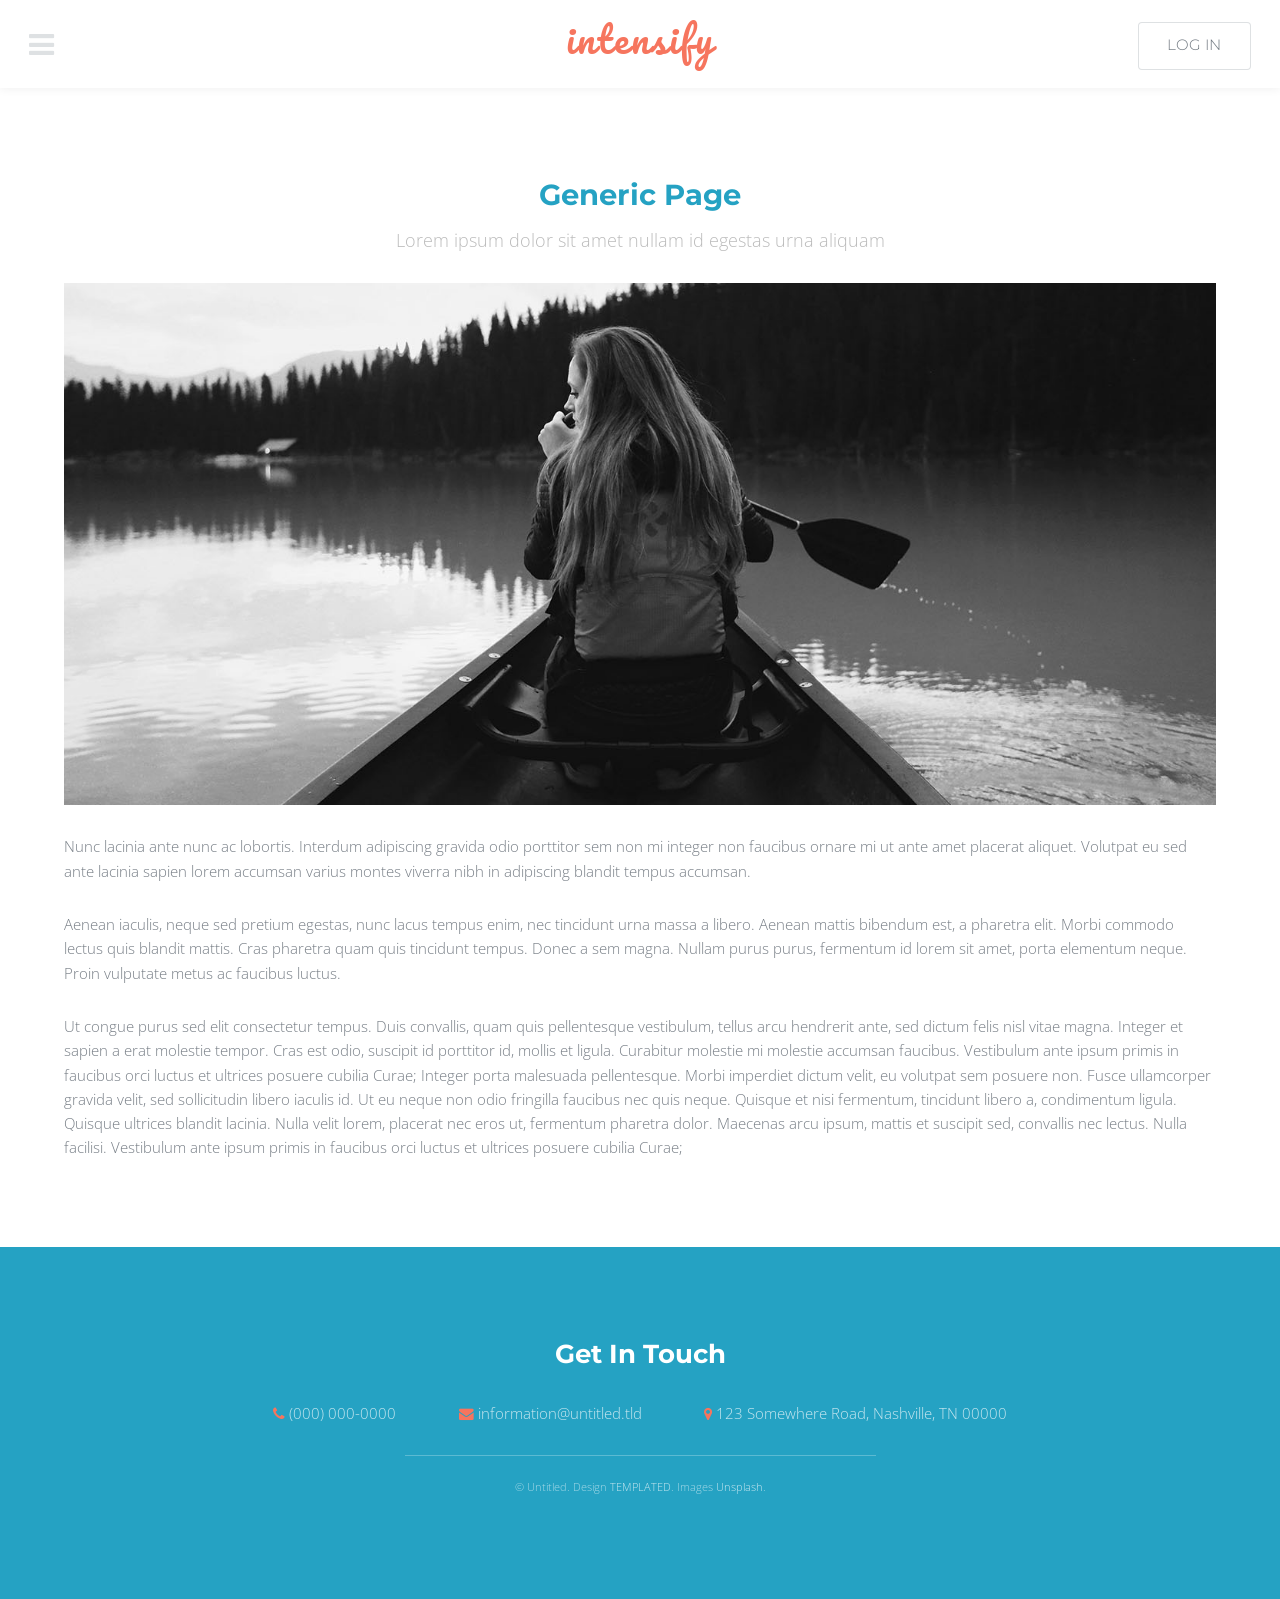
==== AboutUs.html @ dc704a42 "20161203 travellight" ====
<!DOCTYPE HTML>
<!--
	Intensify by TEMPLATED
	templated.co @templatedco
	Released for free under the Creative Commons Attribution 3.0 license (templated.co/license)
-->
<html>
	<head>
		<title>Generic - Intensify by TEMPLATED</title>
		<meta charset="utf-8" />
		<meta name="viewport" content="width=device-width, initial-scale=1" />
		<link rel="stylesheet" href="assets/css/main.css" />
	</head>
	<body class="subpage">

		<!-- Header -->
			<header id="header">
				<nav class="left">
					<a href="#menu"><span>Menu</span></a>
				</nav>
				<a href="index.html" class="logo">intensify</a>
				<nav class="right">
					<a href="#" class="button alt">Log in</a>
				</nav>
			</header>

		<!-- Menu -->
			<nav id="menu">
				<ul class="links">
					<li><a href="index.html">Home</a></li>
					<li><a href="GourmetHunter.html">Gourmet Hunter</a></li>
					<li><a href="TourExpert.html">Tour Expert</a></li>
					<li><a href="AboutUs.html">About Us</a></li>
				</ul>
				<ul class="actions vertical">
					<li><a href="#" class="button fit">Login</a></li>
				</ul>
			</nav>

		<!-- Main -->
			<section id="main" class="wrapper">
				<div class="inner">
					<header class="align-center">
						<h1>Generic Page</h1>
						<p>Lorem ipsum dolor sit amet nullam id egestas urna aliquam</p>
					</header>
					<div class="image fit">
						<img src="images/pic05.jpg" alt="" />
					</div>
					<p>Nunc lacinia ante nunc ac lobortis. Interdum adipiscing gravida odio porttitor sem non mi integer non faucibus ornare mi ut ante amet placerat aliquet. Volutpat eu sed ante lacinia sapien lorem accumsan varius montes viverra nibh in adipiscing blandit tempus accumsan.</p>
					<p> Aenean iaculis, neque sed pretium egestas, nunc lacus tempus enim, nec tincidunt urna massa a libero. Aenean mattis bibendum est, a pharetra elit. Morbi commodo lectus quis blandit mattis. Cras pharetra quam quis tincidunt tempus. Donec a sem magna. Nullam purus purus, fermentum id lorem sit amet, porta elementum neque. Proin vulputate metus ac faucibus luctus.</p>
					<p>Ut congue purus sed elit consectetur tempus. Duis convallis, quam quis pellentesque vestibulum, tellus arcu hendrerit ante, sed dictum felis nisl vitae magna. Integer et sapien a erat molestie tempor. Cras est odio, suscipit id porttitor id, mollis et ligula. Curabitur molestie mi molestie accumsan faucibus. Vestibulum ante ipsum primis in faucibus orci luctus et ultrices posuere cubilia Curae; Integer porta malesuada pellentesque. Morbi imperdiet dictum velit, eu volutpat sem posuere non. Fusce ullamcorper gravida velit, sed sollicitudin libero iaculis id. Ut eu neque non odio fringilla faucibus nec quis neque. Quisque et nisi fermentum, tincidunt libero a, condimentum ligula. Quisque ultrices blandit lacinia. Nulla velit lorem, placerat nec eros ut, fermentum pharetra dolor. Maecenas arcu ipsum, mattis et suscipit sed, convallis nec lectus. Nulla facilisi. Vestibulum ante ipsum primis in faucibus orci luctus et ultrices posuere cubilia Curae; </p>
				</div>
			</section>

		<!-- Footer -->
			<footer id="footer">
				<div class="inner">
					<h2>Get In Touch</h2>
					<ul class="actions">
						<li><span class="icon fa-phone"></span> <a href="#">(000) 000-0000</a></li>
						<li><span class="icon fa-envelope"></span> <a href="#">information@untitled.tld</a></li>
						<li><span class="icon fa-map-marker"></span> 123 Somewhere Road, Nashville, TN 00000</li>
					</ul>
				</div>
				<div class="copyright">
					&copy; Untitled. Design <a href="https://templated.co">TEMPLATED</a>. Images <a href="https://unsplash.com">Unsplash</a>.
				</div>
			</footer>

		<!-- Scripts -->
			<script src="assets/js/jquery.min.js"></script>
			<script src="assets/js/jquery.scrolly.min.js"></script>
			<script src="assets/js/skel.min.js"></script>
			<script src="assets/js/util.js"></script>
			<script src="assets/js/main.js"></script>

	</body>
</html>
---- assets/css/main.css ----
@charset "UTF-8";
@import url(font-awesome.min.css);
@import "https://fonts.googleapis.com/css?family=Montserrat:700|Open+Sans:300,400|Pacifico";

/*
	Intensify by TEMPLATED
	templated.co @templatedco
	Released for free under the Creative Commons Attribution 3.0 license (templated.co/license)
*/

/* Reset */

	html, body, div, span, applet, object, iframe, h1, h2, h3, h4, h5, h6, p, blockquote, pre, a, abbr, acronym, address, big, cite, code, del, dfn, em, img, ins, kbd, q, s, samp, small, strike, strong, sub, sup, tt, var, b, u, i, center, dl, dt, dd, ol, ul, li, fieldset, form, label, legend, table, caption, tbody, tfoot, thead, tr, th, td, article, aside, canvas, details, embed, figure, figcaption, footer, header, hgroup, menu, nav, output, ruby, section, summary, time, mark, audio, video {
		margin: 0;
		padding: 0;
		border: 0;
		font-size: 100%;
		font: inherit;
		vertical-align: baseline;
	}

	article, aside, details, figcaption, figure, footer, header, hgroup, menu, nav, section {
		display: block;
	}

	body {
		line-height: 1;
	}

	ol, ul {
		list-style: none;
	}

	blockquote, q {
		quotes: none;
	}

	blockquote:before, blockquote:after, q:before, q:after {
		content: '';
		content: none;
	}

	table {
		border-collapse: collapse;
		border-spacing: 0;
	}

	body {
		-webkit-text-size-adjust: none;
	}

/* Box Model */

	*, *:before, *:after {
		-moz-box-sizing: border-box;
		-webkit-box-sizing: border-box;
		box-sizing: border-box;
	}

/* Containers */

	.container {
		margin-left: auto;
		margin-right: auto;
	}

	.container.\31 25\25 {
		width: 100%;
		max-width: 100em;
		min-width: 80em;
	}

	.container.\37 5\25 {
		width: 60em;
	}

	.container.\35 0\25 {
		width: 40em;
	}

	.container.\32 5\25 {
		width: 20em;
	}

	.container {
		width: 80em;
	}

	@media screen and (max-width: 1680px) {

		.container.\31 25\25 {
			width: 100%;
			max-width: 100em;
			min-width: 80em;
		}

		.container.\37 5\25 {
			width: 60em;
		}

		.container.\35 0\25 {
			width: 40em;
		}

		.container.\32 5\25 {
			width: 20em;
		}

		.container {
			width: 80em;
		}

	}

	@media screen and (max-width: 1280px) {

		.container.\31 25\25 {
			width: 100%;
			max-width: 81.25em;
			min-width: 65em;
		}

		.container.\37 5\25 {
			width: 48.75em;
		}

		.container.\35 0\25 {
			width: 32.5em;
		}

		.container.\32 5\25 {
			width: 16.25em;
		}

		.container {
			width: 65em;
		}

	}

	@media screen and (max-width: 980px) {

		.container.\31 25\25 {
			width: 100%;
			max-width: 112.5%;
			min-width: 90%;
		}

		.container.\37 5\25 {
			width: 67.5%;
		}

		.container.\35 0\25 {
			width: 45%;
		}

		.container.\32 5\25 {
			width: 22.5%;
		}

		.container {
			width: 90%;
		}

	}

	@media screen and (max-width: 736px) {

		.container.\31 25\25 {
			width: 100%;
			max-width: 112.5%;
			min-width: 90%;
		}

		.container.\37 5\25 {
			width: 67.5%;
		}

		.container.\35 0\25 {
			width: 45%;
		}

		.container.\32 5\25 {
			width: 22.5%;
		}

		.container {
			width: 90% !important;
		}

	}

	@media screen and (max-width: 480px) {

		.container.\31 25\25 {
			width: 100%;
			max-width: 112.5%;
			min-width: 90%;
		}

		.container.\37 5\25 {
			width: 67.5%;
		}

		.container.\35 0\25 {
			width: 45%;
		}

		.container.\32 5\25 {
			width: 22.5%;
		}

		.container {
			width: 90% !important;
		}

	}

/* Grid */

	.row {
		border-bottom: solid 1px transparent;
		-moz-box-sizing: border-box;
		-webkit-box-sizing: border-box;
		box-sizing: border-box;
	}

	.row > * {
		float: left;
		-moz-box-sizing: border-box;
		-webkit-box-sizing: border-box;
		box-sizing: border-box;
	}

	.row:after, .row:before {
		content: '';
		display: block;
		clear: both;
		height: 0;
	}

	.row.uniform > * > :first-child {
		margin-top: 0;
	}

	.row.uniform > * > :last-child {
		margin-bottom: 0;
	}

	.row.\30 \25 > * {
		padding: 0 0 0 0em;
	}

	.row.\30 \25 {
		margin: 0 0 -1px 0em;
	}

	.row.uniform.\30 \25 > * {
		padding: 0em 0 0 0em;
	}

	.row.uniform.\30 \25 {
		margin: 0em 0 -1px 0em;
	}

	.row > * {
		padding: 0 0 0 2em;
	}

	.row {
		margin: 0 0 -1px -2em;
	}

	.row.uniform > * {
		padding: 2em 0 0 2em;
	}

	.row.uniform {
		margin: -2em 0 -1px -2em;
	}

	.row.\32 00\25 > * {
		padding: 0 0 0 4em;
	}

	.row.\32 00\25 {
		margin: 0 0 -1px -4em;
	}

	.row.uniform.\32 00\25 > * {
		padding: 4em 0 0 4em;
	}

	.row.uniform.\32 00\25 {
		margin: -4em 0 -1px -4em;
	}

	.row.\31 50\25 > * {
		padding: 0 0 0 3em;
	}

	.row.\31 50\25 {
		margin: 0 0 -1px -3em;
	}

	.row.uniform.\31 50\25 > * {
		padding: 3em 0 0 3em;
	}

	.row.uniform.\31 50\25 {
		margin: -3em 0 -1px -3em;
	}

	.row.\35 0\25 > * {
		padding: 0 0 0 1em;
	}

	.row.\35 0\25 {
		margin: 0 0 -1px -1em;
	}

	.row.uniform.\35 0\25 > * {
		padding: 1em 0 0 1em;
	}

	.row.uniform.\35 0\25 {
		margin: -1em 0 -1px -1em;
	}

	.row.\32 5\25 > * {
		padding: 0 0 0 0.5em;
	}

	.row.\32 5\25 {
		margin: 0 0 -1px -0.5em;
	}

	.row.uniform.\32 5\25 > * {
		padding: 0.5em 0 0 0.5em;
	}

	.row.uniform.\32 5\25 {
		margin: -0.5em 0 -1px -0.5em;
	}

	.\31 2u, .\31 2u\24 {
		width: 100%;
		clear: none;
		margin-left: 0;
	}

	.\31 1u, .\31 1u\24 {
		width: 91.6666666667%;
		clear: none;
		margin-left: 0;
	}

	.\31 0u, .\31 0u\24 {
		width: 83.3333333333%;
		clear: none;
		margin-left: 0;
	}

	.\39 u, .\39 u\24 {
		width: 75%;
		clear: none;
		margin-left: 0;
	}

	.\38 u, .\38 u\24 {
		width: 66.6666666667%;
		clear: none;
		margin-left: 0;
	}

	.\37 u, .\37 u\24 {
		width: 58.3333333333%;
		clear: none;
		margin-left: 0;
	}

	.\36 u, .\36 u\24 {
		width: 50%;
		clear: none;
		margin-left: 0;
	}

	.\35 u, .\35 u\24 {
		width: 41.6666666667%;
		clear: none;
		margin-left: 0;
	}

	.\34 u, .\34 u\24 {
		width: 33.3333333333%;
		clear: none;
		margin-left: 0;
	}

	.\33 u, .\33 u\24 {
		width: 25%;
		clear: none;
		margin-left: 0;
	}

	.\32 u, .\32 u\24 {
		width: 16.6666666667%;
		clear: none;
		margin-left: 0;
	}

	.\31 u, .\31 u\24 {
		width: 8.3333333333%;
		clear: none;
		margin-left: 0;
	}

	.\31 2u\24 + *,
	.\31 1u\24 + *,
	.\31 0u\24 + *,
	.\39 u\24 + *,
	.\38 u\24 + *,
	.\37 u\24 + *,
	.\36 u\24 + *,
	.\35 u\24 + *,
	.\34 u\24 + *,
	.\33 u\24 + *,
	.\32 u\24 + *,
	.\31 u\24 + * {
		clear: left;
	}

	.\-11u {
		margin-left: 91.66667%;
	}

	.\-10u {
		margin-left: 83.33333%;
	}

	.\-9u {
		margin-left: 75%;
	}

	.\-8u {
		margin-left: 66.66667%;
	}

	.\-7u {
		margin-left: 58.33333%;
	}

	.\-6u {
		margin-left: 50%;
	}

	.\-5u {
		margin-left: 41.66667%;
	}

	.\-4u {
		margin-left: 33.33333%;
	}

	.\-3u {
		margin-left: 25%;
	}

	.\-2u {
		margin-left: 16.66667%;
	}

	.\-1u {
		margin-left: 8.33333%;
	}

	@media screen and (max-width: 1680px) {

		.row > * {
			padding: 0 0 0 2em;
		}

		.row {
			margin: 0 0 -1px -2em;
		}

		.row.uniform > * {
			padding: 2em 0 0 2em;
		}

		.row.uniform {
			margin: -2em 0 -1px -2em;
		}

		.row.\32 00\25 > * {
			padding: 0 0 0 4em;
		}

		.row.\32 00\25 {
			margin: 0 0 -1px -4em;
		}

		.row.uniform.\32 00\25 > * {
			padding: 4em 0 0 4em;
		}

		.row.uniform.\32 00\25 {
			margin: -4em 0 -1px -4em;
		}

		.row.\31 50\25 > * {
			padding: 0 0 0 3em;
		}

		.row.\31 50\25 {
			margin: 0 0 -1px -3em;
		}

		.row.uniform.\31 50\25 > * {
			padding: 3em 0 0 3em;
		}

		.row.uniform.\31 50\25 {
			margin: -3em 0 -1px -3em;
		}

		.row.\35 0\25 > * {
			padding: 0 0 0 1em;
		}

		.row.\35 0\25 {
			margin: 0 0 -1px -1em;
		}

		.row.uniform.\35 0\25 > * {
			padding: 1em 0 0 1em;
		}

		.row.uniform.\35 0\25 {
			margin: -1em 0 -1px -1em;
		}

		.row.\32 5\25 > * {
			padding: 0 0 0 0.5em;
		}

		.row.\32 5\25 {
			margin: 0 0 -1px -0.5em;
		}

		.row.uniform.\32 5\25 > * {
			padding: 0.5em 0 0 0.5em;
		}

		.row.uniform.\32 5\25 {
			margin: -0.5em 0 -1px -0.5em;
		}

		.\31 2u\28xlarge\29, .\31 2u\24\28xlarge\29 {
			width: 100%;
			clear: none;
			margin-left: 0;
		}

		.\31 1u\28xlarge\29, .\31 1u\24\28xlarge\29 {
			width: 91.6666666667%;
			clear: none;
			margin-left: 0;
		}

		.\31 0u\28xlarge\29, .\31 0u\24\28xlarge\29 {
			width: 83.3333333333%;
			clear: none;
			margin-left: 0;
		}

		.\39 u\28xlarge\29, .\39 u\24\28xlarge\29 {
			width: 75%;
			clear: none;
			margin-left: 0;
		}

		.\38 u\28xlarge\29, .\38 u\24\28xlarge\29 {
			width: 66.6666666667%;
			clear: none;
			margin-left: 0;
		}

		.\37 u\28xlarge\29, .\37 u\24\28xlarge\29 {
			width: 58.3333333333%;
			clear: none;
			margin-left: 0;
		}

		.\36 u\28xlarge\29, .\36 u\24\28xlarge\29 {
			width: 50%;
			clear: none;
			margin-left: 0;
		}

		.\35 u\28xlarge\29, .\35 u\24\28xlarge\29 {
			width: 41.6666666667%;
			clear: none;
			margin-left: 0;
		}

		.\34 u\28xlarge\29, .\34 u\24\28xlarge\29 {
			width: 33.3333333333%;
			clear: none;
			margin-left: 0;
		}

		.\33 u\28xlarge\29, .\33 u\24\28xlarge\29 {
			width: 25%;
			clear: none;
			margin-left: 0;
		}

		.\32 u\28xlarge\29, .\32 u\24\28xlarge\29 {
			width: 16.6666666667%;
			clear: none;
			margin-left: 0;
		}

		.\31 u\28xlarge\29, .\31 u\24\28xlarge\29 {
			width: 8.3333333333%;
			clear: none;
			margin-left: 0;
		}

		.\31 2u\24\28xlarge\29 + *,
		.\31 1u\24\28xlarge\29 + *,
		.\31 0u\24\28xlarge\29 + *,
		.\39 u\24\28xlarge\29 + *,
		.\38 u\24\28xlarge\29 + *,
		.\37 u\24\28xlarge\29 + *,
		.\36 u\24\28xlarge\29 + *,
		.\35 u\24\28xlarge\29 + *,
		.\34 u\24\28xlarge\29 + *,
		.\33 u\24\28xlarge\29 + *,
		.\32 u\24\28xlarge\29 + *,
		.\31 u\24\28xlarge\29 + * {
			clear: left;
		}

		.\-11u\28xlarge\29 {
			margin-left: 91.66667%;
		}

		.\-10u\28xlarge\29 {
			margin-left: 83.33333%;
		}

		.\-9u\28xlarge\29 {
			margin-left: 75%;
		}

		.\-8u\28xlarge\29 {
			margin-left: 66.66667%;
		}

		.\-7u\28xlarge\29 {
			margin-left: 58.33333%;
		}

		.\-6u\28xlarge\29 {
			margin-left: 50%;
		}

		.\-5u\28xlarge\29 {
			margin-left: 41.66667%;
		}

		.\-4u\28xlarge\29 {
			margin-left: 33.33333%;
		}

		.\-3u\28xlarge\29 {
			margin-left: 25%;
		}

		.\-2u\28xlarge\29 {
			margin-left: 16.66667%;
		}

		.\-1u\28xlarge\29 {
			margin-left: 8.33333%;
		}

	}

	@media screen and (max-width: 1280px) {

		.row > * {
			padding: 0 0 0 1.5em;
		}

		.row {
			margin: 0 0 -1px -1.5em;
		}

		.row.uniform > * {
			padding: 1.5em 0 0 1.5em;
		}

		.row.uniform {
			margin: -1.5em 0 -1px -1.5em;
		}

		.row.\32 00\25 > * {
			padding: 0 0 0 3em;
		}

		.row.\32 00\25 {
			margin: 0 0 -1px -3em;
		}

		.row.uniform.\32 00\25 > * {
			padding: 3em 0 0 3em;
		}

		.row.uniform.\32 00\25 {
			margin: -3em 0 -1px -3em;
		}

		.row.\31 50\25 > * {
			padding: 0 0 0 2.25em;
		}

		.row.\31 50\25 {
			margin: 0 0 -1px -2.25em;
		}

		.row.uniform.\31 50\25 > * {
			padding: 2.25em 0 0 2.25em;
		}

		.row.uniform.\31 50\25 {
			margin: -2.25em 0 -1px -2.25em;
		}

		.row.\35 0\25 > * {
			padding: 0 0 0 0.75em;
		}

		.row.\35 0\25 {
			margin: 0 0 -1px -0.75em;
		}

		.row.uniform.\35 0\25 > * {
			padding: 0.75em 0 0 0.75em;
		}

		.row.uniform.\35 0\25 {
			margin: -0.75em 0 -1px -0.75em;
		}

		.row.\32 5\25 > * {
			padding: 0 0 0 0.375em;
		}

		.row.\32 5\25 {
			margin: 0 0 -1px -0.375em;
		}

		.row.uniform.\32 5\25 > * {
			padding: 0.375em 0 0 0.375em;
		}

		.row.uniform.\32 5\25 {
			margin: -0.375em 0 -1px -0.375em;
		}

		.\31 2u\28large\29, .\31 2u\24\28large\29 {
			width: 100%;
			clear: none;
			margin-left: 0;
		}

		.\31 1u\28large\29, .\31 1u\24\28large\29 {
			width: 91.6666666667%;
			clear: none;
			margin-left: 0;
		}

		.\31 0u\28large\29, .\31 0u\24\28large\29 {
			width: 83.3333333333%;
			clear: none;
			margin-left: 0;
		}

		.\39 u\28large\29, .\39 u\24\28large\29 {
			width: 75%;
			clear: none;
			margin-left: 0;
		}

		.\38 u\28large\29, .\38 u\24\28large\29 {
			width: 66.6666666667%;
			clear: none;
			margin-left: 0;
		}

		.\37 u\28large\29, .\37 u\24\28large\29 {
			width: 58.3333333333%;
			clear: none;
			margin-left: 0;
		}

		.\36 u\28large\29, .\36 u\24\28large\29 {
			width: 50%;
			clear: none;
			margin-left: 0;
		}

		.\35 u\28large\29, .\35 u\24\28large\29 {
			width: 41.6666666667%;
			clear: none;
			margin-left: 0;
		}

		.\34 u\28large\29, .\34 u\24\28large\29 {
			width: 33.3333333333%;
			clear: none;
			margin-left: 0;
		}

		.\33 u\28large\29, .\33 u\24\28large\29 {
			width: 25%;
			clear: none;
			margin-left: 0;
		}

		.\32 u\28large\29, .\32 u\24\28large\29 {
			width: 16.6666666667%;
			clear: none;
			margin-left: 0;
		}

		.\31 u\28large\29, .\31 u\24\28large\29 {
			width: 8.3333333333%;
			clear: none;
			margin-left: 0;
		}

		.\31 2u\24\28large\29 + *,
		.\31 1u\24\28large\29 + *,
		.\31 0u\24\28large\29 + *,
		.\39 u\24\28large\29 + *,
		.\38 u\24\28large\29 + *,
		.\37 u\24\28large\29 + *,
		.\36 u\24\28large\29 + *,
		.\35 u\24\28large\29 + *,
		.\34 u\24\28large\29 + *,
		.\33 u\24\28large\29 + *,
		.\32 u\24\28large\29 + *,
		.\31 u\24\28large\29 + * {
			clear: left;
		}

		.\-11u\28large\29 {
			margin-left: 91.66667%;
		}

		.\-10u\28large\29 {
			margin-left: 83.33333%;
		}

		.\-9u\28large\29 {
			margin-left: 75%;
		}

		.\-8u\28large\29 {
			margin-left: 66.66667%;
		}

		.\-7u\28large\29 {
			margin-left: 58.33333%;
		}

		.\-6u\28large\29 {
			margin-left: 50%;
		}

		.\-5u\28large\29 {
			margin-left: 41.66667%;
		}

		.\-4u\28large\29 {
			margin-left: 33.33333%;
		}

		.\-3u\28large\29 {
			margin-left: 25%;
		}

		.\-2u\28large\29 {
			margin-left: 16.66667%;
		}

		.\-1u\28large\29 {
			margin-left: 8.33333%;
		}

	}

	@media screen and (max-width: 980px) {

		.row > * {
			padding: 0 0 0 1.5em;
		}

		.row {
			margin: 0 0 -1px -1.5em;
		}

		.row.uniform > * {
			padding: 1.5em 0 0 1.5em;
		}

		.row.uniform {
			margin: -1.5em 0 -1px -1.5em;
		}

		.row.\32 00\25 > * {
			padding: 0 0 0 3em;
		}

		.row.\32 00\25 {
			margin: 0 0 -1px -3em;
		}

		.row.uniform.\32 00\25 > * {
			padding: 3em 0 0 3em;
		}

		.row.uniform.\32 00\25 {
			margin: -3em 0 -1px -3em;
		}

		.row.\31 50\25 > * {
			padding: 0 0 0 2.25em;
		}

		.row.\31 50\25 {
			margin: 0 0 -1px -2.25em;
		}

		.row.uniform.\31 50\25 > * {
			padding: 2.25em 0 0 2.25em;
		}

		.row.uniform.\31 50\25 {
			margin: -2.25em 0 -1px -2.25em;
		}

		.row.\35 0\25 > * {
			padding: 0 0 0 0.75em;
		}

		.row.\35 0\25 {
			margin: 0 0 -1px -0.75em;
		}

		.row.uniform.\35 0\25 > * {
			padding: 0.75em 0 0 0.75em;
		}

		.row.uniform.\35 0\25 {
			margin: -0.75em 0 -1px -0.75em;
		}

		.row.\32 5\25 > * {
			padding: 0 0 0 0.375em;
		}

		.row.\32 5\25 {
			margin: 0 0 -1px -0.375em;
		}

		.row.uniform.\32 5\25 > * {
			padding: 0.375em 0 0 0.375em;
		}

		.row.uniform.\32 5\25 {
			margin: -0.375em 0 -1px -0.375em;
		}

		.\31 2u\28medium\29, .\31 2u\24\28medium\29 {
			width: 100%;
			clear: none;
			margin-left: 0;
		}

		.\31 1u\28medium\29, .\31 1u\24\28medium\29 {
			width: 91.6666666667%;
			clear: none;
			margin-left: 0;
		}

		.\31 0u\28medium\29, .\31 0u\24\28medium\29 {
			width: 83.3333333333%;
			clear: none;
			margin-left: 0;
		}

		.\39 u\28medium\29, .\39 u\24\28medium\29 {
			width: 75%;
			clear: none;
			margin-left: 0;
		}

		.\38 u\28medium\29, .\38 u\24\28medium\29 {
			width: 66.6666666667%;
			clear: none;
			margin-left: 0;
		}

		.\37 u\28medium\29, .\37 u\24\28medium\29 {
			width: 58.3333333333%;
			clear: none;
			margin-left: 0;
		}

		.\36 u\28medium\29, .\36 u\24\28medium\29 {
			width: 50%;
			clear: none;
			margin-left: 0;
		}

		.\35 u\28medium\29, .\35 u\24\28medium\29 {
			width: 41.6666666667%;
			clear: none;
			margin-left: 0;
		}

		.\34 u\28medium\29, .\34 u\24\28medium\29 {
			width: 33.3333333333%;
			clear: none;
			margin-left: 0;
		}

		.\33 u\28medium\29, .\33 u\24\28medium\29 {
			width: 25%;
			clear: none;
			margin-left: 0;
		}

		.\32 u\28medium\29, .\32 u\24\28medium\29 {
			width: 16.6666666667%;
			clear: none;
			margin-left: 0;
		}

		.\31 u\28medium\29, .\31 u\24\28medium\29 {
			width: 8.3333333333%;
			clear: none;
			margin-left: 0;
		}

		.\31 2u\24\28medium\29 + *,
		.\31 1u\24\28medium\29 + *,
		.\31 0u\24\28medium\29 + *,
		.\39 u\24\28medium\29 + *,
		.\38 u\24\28medium\29 + *,
		.\37 u\24\28medium\29 + *,
		.\36 u\24\28medium\29 + *,
		.\35 u\24\28medium\29 + *,
		.\34 u\24\28medium\29 + *,
		.\33 u\24\28medium\29 + *,
		.\32 u\24\28medium\29 + *,
		.\31 u\24\28medium\29 + * {
			clear: left;
		}

		.\-11u\28medium\29 {
			margin-left: 91.66667%;
		}

		.\-10u\28medium\29 {
			margin-left: 83.33333%;
		}

		.\-9u\28medium\29 {
			margin-left: 75%;
		}

		.\-8u\28medium\29 {
			margin-left: 66.66667%;
		}

		.\-7u\28medium\29 {
			margin-left: 58.33333%;
		}

		.\-6u\28medium\29 {
			margin-left: 50%;
		}

		.\-5u\28medium\29 {
			margin-left: 41.66667%;
		}

		.\-4u\28medium\29 {
			margin-left: 33.33333%;
		}

		.\-3u\28medium\29 {
			margin-left: 25%;
		}

		.\-2u\28medium\29 {
			margin-left: 16.66667%;
		}

		.\-1u\28medium\29 {
			margin-left: 8.33333%;
		}

	}

	@media screen and (max-width: 736px) {

		.row > * {
			padding: 0 0 0 1.25em;
		}

		.row {
			margin: 0 0 -1px -1.25em;
		}

		.row.uniform > * {
			padding: 1.25em 0 0 1.25em;
		}

		.row.uniform {
			margin: -1.25em 0 -1px -1.25em;
		}

		.row.\32 00\25 > * {
			padding: 0 0 0 2.5em;
		}

		.row.\32 00\25 {
			margin: 0 0 -1px -2.5em;
		}

		.row.uniform.\32 00\25 > * {
			padding: 2.5em 0 0 2.5em;
		}

		.row.uniform.\32 00\25 {
			margin: -2.5em 0 -1px -2.5em;
		}

		.row.\31 50\25 > * {
			padding: 0 0 0 1.875em;
		}

		.row.\31 50\25 {
			margin: 0 0 -1px -1.875em;
		}

		.row.uniform.\31 50\25 > * {
			padding: 1.875em 0 0 1.875em;
		}

		.row.uniform.\31 50\25 {
			margin: -1.875em 0 -1px -1.875em;
		}

		.row.\35 0\25 > * {
			padding: 0 0 0 0.625em;
		}

		.row.\35 0\25 {
			margin: 0 0 -1px -0.625em;
		}

		.row.uniform.\35 0\25 > * {
			padding: 0.625em 0 0 0.625em;
		}

		.row.uniform.\35 0\25 {
			margin: -0.625em 0 -1px -0.625em;
		}

		.row.\32 5\25 > * {
			padding: 0 0 0 0.3125em;
		}

		.row.\32 5\25 {
			margin: 0 0 -1px -0.3125em;
		}

		.row.uniform.\32 5\25 > * {
			padding: 0.3125em 0 0 0.3125em;
		}

		.row.uniform.\32 5\25 {
			margin: -0.3125em 0 -1px -0.3125em;
		}

		.\31 2u\28small\29, .\31 2u\24\28small\29 {
			width: 100%;
			clear: none;
			margin-left: 0;
		}

		.\31 1u\28small\29, .\31 1u\24\28small\29 {
			width: 91.6666666667%;
			clear: none;
			margin-left: 0;
		}

		.\31 0u\28small\29, .\31 0u\24\28small\29 {
			width: 83.3333333333%;
			clear: none;
			margin-left: 0;
		}

		.\39 u\28small\29, .\39 u\24\28small\29 {
			width: 75%;
			clear: none;
			margin-left: 0;
		}

		.\38 u\28small\29, .\38 u\24\28small\29 {
			width: 66.6666666667%;
			clear: none;
			margin-left: 0;
		}

		.\37 u\28small\29, .\37 u\24\28small\29 {
			width: 58.3333333333%;
			clear: none;
			margin-left: 0;
		}

		.\36 u\28small\29, .\36 u\24\28small\29 {
			width: 50%;
			clear: none;
			margin-left: 0;
		}

		.\35 u\28small\29, .\35 u\24\28small\29 {
			width: 41.6666666667%;
			clear: none;
			margin-left: 0;
		}

		.\34 u\28small\29, .\34 u\24\28small\29 {
			width: 33.3333333333%;
			clear: none;
			margin-left: 0;
		}

		.\33 u\28small\29, .\33 u\24\28small\29 {
			width: 25%;
			clear: none;
			margin-left: 0;
		}

		.\32 u\28small\29, .\32 u\24\28small\29 {
			width: 16.6666666667%;
			clear: none;
			margin-left: 0;
		}

		.\31 u\28small\29, .\31 u\24\28small\29 {
			width: 8.3333333333%;
			clear: none;
			margin-left: 0;
		}

		.\31 2u\24\28small\29 + *,
		.\31 1u\24\28small\29 + *,
		.\31 0u\24\28small\29 + *,
		.\39 u\24\28small\29 + *,
		.\38 u\24\28small\29 + *,
		.\37 u\24\28small\29 + *,
		.\36 u\24\28small\29 + *,
		.\35 u\24\28small\29 + *,
		.\34 u\24\28small\29 + *,
		.\33 u\24\28small\29 + *,
		.\32 u\24\28small\29 + *,
		.\31 u\24\28small\29 + * {
			clear: left;
		}

		.\-11u\28small\29 {
			margin-left: 91.66667%;
		}

		.\-10u\28small\29 {
			margin-left: 83.33333%;
		}

		.\-9u\28small\29 {
			margin-left: 75%;
		}

		.\-8u\28small\29 {
			margin-left: 66.66667%;
		}

		.\-7u\28small\29 {
			margin-left: 58.33333%;
		}

		.\-6u\28small\29 {
			margin-left: 50%;
		}

		.\-5u\28small\29 {
			margin-left: 41.66667%;
		}

		.\-4u\28small\29 {
			margin-left: 33.33333%;
		}

		.\-3u\28small\29 {
			margin-left: 25%;
		}

		.\-2u\28small\29 {
			margin-left: 16.66667%;
		}

		.\-1u\28small\29 {
			margin-left: 8.33333%;
		}

	}

	@media screen and (max-width: 480px) {

		.row > * {
			padding: 0 0 0 1.25em;
		}

		.row {
			margin: 0 0 -1px -1.25em;
		}

		.row.uniform > * {
			padding: 1.25em 0 0 1.25em;
		}

		.row.uniform {
			margin: -1.25em 0 -1px -1.25em;
		}

		.row.\32 00\25 > * {
			padding: 0 0 0 2.5em;
		}

		.row.\32 00\25 {
			margin: 0 0 -1px -2.5em;
		}

		.row.uniform.\32 00\25 > * {
			padding: 2.5em 0 0 2.5em;
		}

		.row.uniform.\32 00\25 {
			margin: -2.5em 0 -1px -2.5em;
		}

		.row.\31 50\25 > * {
			padding: 0 0 0 1.875em;
		}

		.row.\31 50\25 {
			margin: 0 0 -1px -1.875em;
		}

		.row.uniform.\31 50\25 > * {
			padding: 1.875em 0 0 1.875em;
		}

		.row.uniform.\31 50\25 {
			margin: -1.875em 0 -1px -1.875em;
		}

		.row.\35 0\25 > * {
			padding: 0 0 0 0.625em;
		}

		.row.\35 0\25 {
			margin: 0 0 -1px -0.625em;
		}

		.row.uniform.\35 0\25 > * {
			padding: 0.625em 0 0 0.625em;
		}

		.row.uniform.\35 0\25 {
			margin: -0.625em 0 -1px -0.625em;
		}

		.row.\32 5\25 > * {
			padding: 0 0 0 0.3125em;
		}

		.row.\32 5\25 {
			margin: 0 0 -1px -0.3125em;
		}

		.row.uniform.\32 5\25 > * {
			padding: 0.3125em 0 0 0.3125em;
		}

		.row.uniform.\32 5\25 {
			margin: -0.3125em 0 -1px -0.3125em;
		}

		.\31 2u\28xsmall\29, .\31 2u\24\28xsmall\29 {
			width: 100%;
			clear: none;
			margin-left: 0;
		}

		.\31 1u\28xsmall\29, .\31 1u\24\28xsmall\29 {
			width: 91.6666666667%;
			clear: none;
			margin-left: 0;
		}

		.\31 0u\28xsmall\29, .\31 0u\24\28xsmall\29 {
			width: 83.3333333333%;
			clear: none;
			margin-left: 0;
		}

		.\39 u\28xsmall\29, .\39 u\24\28xsmall\29 {
			width: 75%;
			clear: none;
			margin-left: 0;
		}

		.\38 u\28xsmall\29, .\38 u\24\28xsmall\29 {
			width: 66.6666666667%;
			clear: none;
			margin-left: 0;
		}

		.\37 u\28xsmall\29, .\37 u\24\28xsmall\29 {
			width: 58.3333333333%;
			clear: none;
			margin-left: 0;
		}

		.\36 u\28xsmall\29, .\36 u\24\28xsmall\29 {
			width: 50%;
			clear: none;
			margin-left: 0;
		}

		.\35 u\28xsmall\29, .\35 u\24\28xsmall\29 {
			width: 41.6666666667%;
			clear: none;
			margin-left: 0;
		}

		.\34 u\28xsmall\29, .\34 u\24\28xsmall\29 {
			width: 33.3333333333%;
			clear: none;
			margin-left: 0;
		}

		.\33 u\28xsmall\29, .\33 u\24\28xsmall\29 {
			width: 25%;
			clear: none;
			margin-left: 0;
		}

		.\32 u\28xsmall\29, .\32 u\24\28xsmall\29 {
			width: 16.6666666667%;
			clear: none;
			margin-left: 0;
		}

		.\31 u\28xsmall\29, .\31 u\24\28xsmall\29 {
			width: 8.3333333333%;
			clear: none;
			margin-left: 0;
		}

		.\31 2u\24\28xsmall\29 + *,
		.\31 1u\24\28xsmall\29 + *,
		.\31 0u\24\28xsmall\29 + *,
		.\39 u\24\28xsmall\29 + *,
		.\38 u\24\28xsmall\29 + *,
		.\37 u\24\28xsmall\29 + *,
		.\36 u\24\28xsmall\29 + *,
		.\35 u\24\28xsmall\29 + *,
		.\34 u\24\28xsmall\29 + *,
		.\33 u\24\28xsmall\29 + *,
		.\32 u\24\28xsmall\29 + *,
		.\31 u\24\28xsmall\29 + * {
			clear: left;
		}

		.\-11u\28xsmall\29 {
			margin-left: 91.66667%;
		}

		.\-10u\28xsmall\29 {
			margin-left: 83.33333%;
		}

		.\-9u\28xsmall\29 {
			margin-left: 75%;
		}

		.\-8u\28xsmall\29 {
			margin-left: 66.66667%;
		}

		.\-7u\28xsmall\29 {
			margin-left: 58.33333%;
		}

		.\-6u\28xsmall\29 {
			margin-left: 50%;
		}

		.\-5u\28xsmall\29 {
			margin-left: 41.66667%;
		}

		.\-4u\28xsmall\29 {
			margin-left: 33.33333%;
		}

		.\-3u\28xsmall\29 {
			margin-left: 25%;
		}

		.\-2u\28xsmall\29 {
			margin-left: 16.66667%;
		}

		.\-1u\28xsmall\29 {
			margin-left: 8.33333%;
		}

	}

/* Basic */

	@-ms-viewport {
		width: device-width;
	}

	body {
		-ms-overflow-style: scrollbar;
	}

	@media screen and (max-width: 480px) {

		html, body {
			min-width: 320px;
		}

	}

	body {
		background: #fff;
	}

		body.is-loading *, body.is-loading *:before, body.is-loading *:after {
			-moz-animation: none !important;
			-webkit-animation: none !important;
			-ms-animation: none !important;
			animation: none !important;
			-moz-transition: none !important;
			-webkit-transition: none !important;
			-ms-transition: none !important;
			transition: none !important;
		}

	.inner {
		margin: 0 auto;
		max-width: 65em;
	}

		@media screen and (max-width: 1280px) {

			.inner {
				max-width: 90%;
			}

		}

		@media screen and (max-width: 980px) {

			.inner {
				max-width: 70%;
			}

		}

		@media screen and (max-width: 736px) {

			.inner {
				max-width: 85%;
			}

		}

/* Type */

	body, input, select, textarea {
		color: #767d85;
		font-family: "Open Sans", Arial, Helvetica, sans-serif;
		font-size: 13pt;
		font-weight: 300;
		line-height: 1.65;
	}

		@media screen and (max-width: 1680px) {

			body, input, select, textarea {
				font-size: 11pt;
			}

		}

		@media screen and (max-width: 1280px) {

			body, input, select, textarea {
				font-size: 11pt;
			}

		}

		@media screen and (max-width: 980px) {

			body, input, select, textarea {
				font-size: 12pt;
			}

		}

		@media screen and (max-width: 736px) {

			body, input, select, textarea {
				font-size: 12pt;
			}

		}

		@media screen and (max-width: 480px) {

			body, input, select, textarea {
				font-size: 12pt;
			}

		}

	a {
		color: #25a2c3;
		text-decoration: underline;
	}

		a:hover {
			text-decoration: none;
		}

	strong, b {
		color: #727a82;
		font-weight: 700;
	}

	em, i {
		font-style: italic;
	}

	p {
		margin: 0 0 2em 0;
	}

	#t1{

	}

	h1, h2, h3, h4, h5, h6 {
		color: #727a82;
		font-weight: 700;
		font-family: "Montserrat", sans-serif;
		line-height: 1.5;
		margin: 0 0 1em 0;
	}

		h1 a, h2 a, h3 a, h4 a, h5 a, h6 a {
			color: inherit;
			text-decoration: none;
		}

	h1 {
		font-size: 2em;
		line-height: 1.3;
	}

	h2 {
		font-size: 1.75em;
	}

	h3 {
		font-size: 1.25em;
	}

	h4 {
		font-size: 1em;
	}

	h5 {
		font-size: 0.9em;
	}

	h6 {
		font-size: 0.7em;
	}

	sub {
		font-size: 0.8em;
		position: relative;
		top: 0.5em;
	}

	sup {
		font-size: 0.8em;
		position: relative;
		top: -0.5em;
	}

	blockquote {
		font-style: italic;
		margin: 0 0 2em 0;
	}

	cite {
		display: block;
	}

		cite.author {
			font-weight: 400;
		}

		cite.company {
			font-size: .8em;
		}

	figure {
		margin: 0 0 2em 0;
	}

	code {
		background: rgba(144, 144, 144, 0.075);
		border-radius: 4px;
		border: solid 1px #dee1e3;
		font-family: "Courier New", monospace;
		font-size: 0.9em;
		margin: 0 0.25em;
		padding: 0.25em 0.65em;
	}

	pre {
		-webkit-overflow-scrolling: touch;
		font-family: "Courier New", monospace;
		font-size: 0.9em;
		margin: 0 0 2em 0;
	}

		pre code {
			display: block;
			line-height: 1.75;
			padding: 1em 1.5em;
			overflow-x: auto;
		}

	hr {
		border: 0;
		border-bottom: solid 1px #dee1e3;
		margin: 2em 0;
	}

		hr.major {
			margin: 3em 0;
		}

	.align-left {
		text-align: left;
	}

	.align-center {
		text-align: center;
	}

	.align-right {
		text-align: right;
	}

/* Section/Article */

	section.special, article.special {
		text-align: center;
	}

	header p {
		color: #bbb;
		position: relative;
		margin: 0 0 1.5em 0;
	}

	header h1 + p {
		font-size: 1.25em;
		margin-top: -1em;
	}

	header h2 + p {
		font-size: 1.25em;
		margin-top: -1em;
	}

	header h3 + p {
		font-size: 1.1em;
		margin-top: -0.8em;
	}

	header h4 + p,
	header h5 + p,
	header h6 + p {
		font-size: 0.9em;
		margin-top: -0.6em;
	}

/* Form */

	form {
		margin: 0 0 2em 0;
	}

	label {
		color: #727a82;
		display: block;
		font-size: 0.9em;
		font-weight: 700;
		margin: 0 0 1em 0;
	}

	input[type="text"],
	input[type="password"],
	input[type="email"],
	input[type="tel"],
	select,
	textarea {
		-moz-appearance: none;
		-webkit-appearance: none;
		-ms-appearance: none;
		appearance: none;
		background: rgba(144, 144, 144, 0.075);
		border-radius: 4px;
		border: none;
		border: solid 1px #dee1e3;
		color: inherit;
		display: block;
		outline: 0;
		padding: 0 1em;
		text-decoration: none;
		width: 100%;
	}

		input[type="text"]:invalid,
		input[type="password"]:invalid,
		input[type="email"]:invalid,
		input[type="tel"]:invalid,
		select:invalid,
		textarea:invalid {
			box-shadow: none;
		}

		input[type="text"]:focus,
		input[type="password"]:focus,
		input[type="email"]:focus,
		input[type="tel"]:focus,
		select:focus,
		textarea:focus {
			border-color: #25a2c3;
			box-shadow: 0 0 0 1px #25a2c3;
		}

	.select-wrapper {
		text-decoration: none;
		display: block;
		position: relative;
	}

		.select-wrapper:before {
			content: "";
			-moz-osx-font-smoothing: grayscale;
			-webkit-font-smoothing: antialiased;
			font-family: FontAwesome;
			font-style: normal;
			font-weight: normal;
			text-transform: none !important;
		}

		.select-wrapper:before {
			color: #dee1e3;
			display: block;
			height: 2.75em;
			line-height: 2.75em;
			pointer-events: none;
			position: absolute;
			right: 0;
			text-align: center;
			top: 0;
			width: 2.75em;
		}

		.select-wrapper select::-ms-expand {
			display: none;
		}

	input[type="text"],
	input[type="password"],
	input[type="email"],
	select {
		height: 3.5em;
		line-height: 3.5em;
	}

	textarea {
		padding: 0.75em 1em;
	}

	input[type="checkbox"],
	input[type="radio"] {
		-moz-appearance: none;
		-webkit-appearance: none;
		-ms-appearance: none;
		appearance: none;
		display: block;
		float: left;
		margin-right: -2em;
		opacity: 0;
		width: 1em;
		z-index: -1;
	}

		input[type="checkbox"] + label,
		input[type="radio"] + label {
			text-decoration: none;
			color: #767d85;
			cursor: pointer;
			display: inline-block;
			font-size: 1em;
			font-weight: 300;
			padding-left: 2.4em;
			padding-right: 0.75em;
			position: relative;
		}

			input[type="checkbox"] + label:before,
			input[type="radio"] + label:before {
				-moz-osx-font-smoothing: grayscale;
				-webkit-font-smoothing: antialiased;
				font-family: FontAwesome;
				font-style: normal;
				font-weight: normal;
				text-transform: none !important;
			}

			input[type="checkbox"] + label:before,
			input[type="radio"] + label:before {
				background: rgba(144, 144, 144, 0.075);
				border-radius: 4px;
				border: solid 1px #dee1e3;
				content: '';
				display: inline-block;
				height: 1.65em;
				left: 0;
				line-height: 1.58125em;
				position: absolute;
				text-align: center;
				top: 0;
				width: 1.65em;
			}

		input[type="checkbox"]:checked + label:before,
		input[type="radio"]:checked + label:before {
			background: #f6755e;
			border-color: #f6755e;
			color: #ffffff;
			content: '\f00c';
		}

		input[type="checkbox"]:focus + label:before,
		input[type="radio"]:focus + label:before {
			border-color: #25a2c3;
			box-shadow: 0 0 0 1px #25a2c3;
		}

	input[type="checkbox"] + label:before {
		border-radius: 4px;
	}

	input[type="radio"] + label:before {
		border-radius: 100%;
	}

	::-webkit-input-placeholder {
		color: #bbb !important;
		opacity: 1.0;
	}

	:-moz-placeholder {
		color: #bbb !important;
		opacity: 1.0;
	}

	::-moz-placeholder {
		color: #bbb !important;
		opacity: 1.0;
	}

	:-ms-input-placeholder {
		color: #bbb !important;
		opacity: 1.0;
	}

	.formerize-placeholder {
		color: #bbb !important;
		opacity: 1.0;
	}

/* Box */

	.box {
		border-radius: 4px;
		border: solid 1px #dee1e3;
		margin-bottom: 2em;
		overflow: hidden;
	}

		.box > :last-child,
		.box > :last-child > :last-child,
		.box > :last-child > :last-child > :last-child {
			margin-bottom: 0;
		}

		.box .image.fit {
			margin: 0;
		}

		.box .content {
			padding: 1.5em;
		}

		.box.alt {
			border: 0;
			border-radius: 0;
			padding: 0;
		}

/* Icon */

	.icon {
		text-decoration: none;
		border-bottom: none;
		position: relative;
	}

		.icon:before {
			-moz-osx-font-smoothing: grayscale;
			-webkit-font-smoothing: antialiased;
			font-family: FontAwesome;
			font-style: normal;
			font-weight: normal;
			text-transform: none !important;
		}

		.icon > .label {
			display: none;
		}

/* Image */

	.image {
		border: 0;
		display: inline-block;
		position: relative;
	}

		.image img {
			display: block;
		}

		.image.left, .image.right {
			max-width: 40%;
		}

			.image.left img, .image.right img {
				width: 100%;
			}

		.image.left {
			float: left;
			padding: 0 1.5em 1em 0;
			top: 0.25em;
		}

		.image.right {
			float: right;
			padding: 0 0 1em 1.5em;
			top: 0.25em;
		}

		.image.fit {
			display: block;
			margin: 0 0 2em 0;
			width: 100%;
		}

			.image.fit img {
				width: 100%;
			}

		.image.round img {
			border-radius: 100%;
		}

		.image.main {
			display: block;
			margin: 0 0 3em 0;
			width: 100%;
		}

			.image.main img {
				width: 100%;
			}

/* List */

	ol {
		list-style: decimal;
		margin: 0 0 2em 0;
		padding-left: 1.25em;
	}

		ol li {
			padding-left: 0.25em;
		}

	ul {
		list-style: disc;
		margin: 0 0 2em 0;
		padding-left: 1em;
	}

		ul li {
			padding-left: 0.5em;
		}

		ul.alt {
			list-style: none;
			padding-left: 0;
		}

			ul.alt li {
				border-top: solid 1px #dee1e3;
				padding: 0.5em 0;
			}

				ul.alt li:first-child {
					border-top: 0;
					padding-top: 0;
				}

		ul.icons {
			cursor: default;
			list-style: none;
			padding-left: 0;
		}

			ul.icons li {
				display: inline-block;
				padding: 0 1em 0 0;
			}

				ul.icons li:last-child {
					padding-right: 0;
				}

				ul.icons li .icon:before {
					font-size: 2em;
				}

		ul.actions {
			cursor: default;
			list-style: none;
			padding-left: 0;
		}

			ul.actions li {
				display: inline-block;
				padding: 0 1em 0 0;
				vertical-align: middle;
			}

				ul.actions li:last-child {
					padding-right: 0;
				}

			ul.actions.small li {
				padding: 0 0.5em 0 0;
			}

			ul.actions.vertical li {
				display: block;
				padding: 1em 0 0 0;
			}

				ul.actions.vertical li:first-child {
					padding-top: 0;
				}

				ul.actions.vertical li > * {
					margin-bottom: 0;
				}

			ul.actions.vertical.small li {
				padding: 0.5em 0 0 0;
			}

				ul.actions.vertical.small li:first-child {
					padding-top: 0;
				}

			ul.actions.fit {
				display: table;
				margin-left: -1em;
				padding: 0;
				table-layout: fixed;
				width: calc(100% + 1em);
			}

				ul.actions.fit li {
					display: table-cell;
					padding: 0 0 0 1em;
				}

					ul.actions.fit li > * {
						margin-bottom: 0;
					}

				ul.actions.fit.small {
					margin-left: -0.5em;
					width: calc(100% + 0.5em);
				}

					ul.actions.fit.small li {
						padding: 0 0 0 0.5em;
					}

			@media screen and (max-width: 480px) {

				ul.actions {
					margin: 0 0 2em 0;
				}

					ul.actions li {
						padding: 1em 0 0 0;
						display: block;
						text-align: center;
						width: 100%;
					}

						ul.actions li:first-child {
							padding-top: 0;
						}

						ul.actions li > * {
							width: 100%;
							margin: 0 !important;
						}

							ul.actions li > *.icon:before {
								margin-left: -2em;
							}

					ul.actions.small li {
						padding: 0.5em 0 0 0;
					}

						ul.actions.small li:first-child {
							padding-top: 0;
						}

			}

	dl {
		margin: 0 0 2em 0;
	}

		dl dt {
			display: block;
			font-weight: 700;
			margin: 0 0 1em 0;
		}

		dl dd {
			margin-left: 2em;
		}

/* Table */

	.table-wrapper {
		-webkit-overflow-scrolling: touch;
		overflow-x: auto;
	}

	table {
		margin: 0 0 2em 0;
		width: 100%;
	}

		table tbody tr {
			border: solid 1px #dee1e3;
			border-left: 0;
			border-right: 0;
		}

			table tbody tr:nth-child(2n + 1) {
				background-color: rgba(144, 144, 144, 0.075);
			}

		table td {
			padding: 0.75em 0.75em;
		}

		table th {
			color: #727a82;
			font-size: 0.9em;
			font-weight: 700;
			padding: 0 0.75em 0.75em 0.75em;
			text-align: left;
		}

		table thead {
			border-bottom: solid 2px #dee1e3;
		}

		table tfoot {
			border-top: solid 2px #dee1e3;
		}

		table.alt {
			border-collapse: separate;
		}

			table.alt tbody tr td {
				border: solid 1px #dee1e3;
				border-left-width: 0;
				border-top-width: 0;
			}

				table.alt tbody tr td:first-child {
					border-left-width: 1px;
				}

			table.alt tbody tr:first-child td {
				border-top-width: 1px;
			}

			table.alt thead {
				border-bottom: 0;
			}

			table.alt tfoot {
				border-top: 0;
			}

/* Button */

	input[type="submit"],
	input[type="reset"],
	input[type="button"],
	button,
	.button {
		-moz-appearance: none;
		-webkit-appearance: none;
		-ms-appearance: none;
		appearance: none;
		-moz-transition: background-color 0.2s ease-in-out, color 0.2s ease-in-out;
		-webkit-transition: background-color 0.2s ease-in-out, color 0.2s ease-in-out;
		-ms-transition: background-color 0.2s ease-in-out, color 0.2s ease-in-out;
		transition: background-color 0.2s ease-in-out, color 0.2s ease-in-out;
		background-color: #f6755e;
		border-radius: 4px;
		border: 0;
		color: #ffffff;
		cursor: pointer;
		display: inline-block;
		font-family: "Montserrat", sans-serif;
		height: 3.5em;
		line-height: 3.5em;
		padding: 0 3.5em;
		text-align: center;
		text-decoration: none;
		white-space: nowrap;
		text-transform: uppercase;
	}

		input[type="submit"]:hover,
		input[type="reset"]:hover,
		input[type="button"]:hover,
		button:hover,
		.button:hover {
			background-color: #f78a76;
		}

		input[type="submit"]:active,
		input[type="reset"]:active,
		input[type="button"]:active,
		button:active,
		.button:active {
			background-color: #f56046;
		}

		input[type="submit"].icon,
		input[type="reset"].icon,
		input[type="button"].icon,
		button.icon,
		.button.icon {
			padding-left: 1.35em;
		}

			input[type="submit"].icon:before,
			input[type="reset"].icon:before,
			input[type="button"].icon:before,
			button.icon:before,
			.button.icon:before {
				margin-right: 0.5em;
			}

		input[type="submit"].fit,
		input[type="reset"].fit,
		input[type="button"].fit,
		button.fit,
		.button.fit {
			display: block;
			margin: 0 0 1em 0;
			width: 100%;
		}

		input[type="submit"].small,
		input[type="reset"].small,
		input[type="button"].small,
		button.small,
		.button.small {
			font-size: 0.8em;
		}

		input[type="submit"].big,
		input[type="reset"].big,
		input[type="button"].big,
		button.big,
		.button.big {
			font-size: 1.35em;
		}

		input[type="submit"].alt,
		input[type="reset"].alt,
		input[type="button"].alt,
		button.alt,
		.button.alt {
			background-color: transparent;
			box-shadow: inset 0 0 0 1px #dee1e3;
			color: #727a82 !important;
		}

			input[type="submit"].alt:hover,
			input[type="reset"].alt:hover,
			input[type="button"].alt:hover,
			button.alt:hover,
			.button.alt:hover {
				background-color: rgba(144, 144, 144, 0.075);
			}

			input[type="submit"].alt:active,
			input[type="reset"].alt:active,
			input[type="button"].alt:active,
			button.alt:active,
			.button.alt:active {
				background-color: rgba(144, 144, 144, 0.2);
			}

			input[type="submit"].alt.icon:before,
			input[type="reset"].alt.icon:before,
			input[type="button"].alt.icon:before,
			button.alt.icon:before,
			.button.alt.icon:before {
				color: #bbb;
			}

		input[type="submit"].special,
		input[type="reset"].special,
		input[type="button"].special,
		button.special,
		.button.special {
			background-color: #25a2c3;
			color: #ffffff !important;
		}

			input[type="submit"].special:hover,
			input[type="reset"].special:hover,
			input[type="button"].special:hover,
			button.special:hover,
			.button.special:hover {
				background-color: #2bb3d7;
			}

			input[type="submit"].special:active,
			input[type="reset"].special:active,
			input[type="button"].special:active,
			button.special:active,
			.button.special:active {
				background-color: #2190ae;
			}

		input[type="submit"].disabled, input[type="submit"]:disabled,
		input[type="reset"].disabled,
		input[type="reset"]:disabled,
		input[type="button"].disabled,
		input[type="button"]:disabled,
		button.disabled,
		button:disabled,
		.button.disabled,
		.button:disabled {
			background-color: #767d85 !important;
			box-shadow: inset 0 -0.15em 0 0 rgba(0, 0, 0, 0.15);
			color: #fff !important;
			cursor: default;
			opacity: 0.25;
		}

		@media screen and (max-width: 480px) {

			input[type="submit"],
			input[type="reset"],
			input[type="button"],
			button,
			.button {
				padding: 0;
			}

		}

/* Flex */

	.flex {
		display: -ms-flexbox;
		-ms-flex-wrap: nowrap;
		-ms-flex-pack: justify;
		-ms-flex-align: stretch;
		display: -moz-flex;
		display: -webkit-flex;
		display: -ms-flex;
		display: flex;
		-moz-flex-wrap: nowrap;
		-webkit-flex-wrap: nowrap;
		-ms-flex-wrap: nowrap;
		flex-wrap: nowrap;
		-moz-justify-content: space-between;
		-webkit-justify-content: space-between;
		-ms-justify-content: space-between;
		justify-content: space-between;
		-moz-align-items: stretch;
		-webkit-align-items: stretch;
		-ms-align-items: stretch;
		align-items: stretch;
	}

		.flex.flex-3 .flex-item {
			-ms-flex: 0 1 auto;
			-ms-flex-preferred-size: 30%;
			-moz-flex-basis: 30%;
			-webkit-flex-basis: 30%;
			-ms-flex-basis: 30%;
			flex-basis: 30%;
		}

			.flex.flex-3 .flex-item.left {
				text-align: right;
			}

		@media screen and (max-width: 980px) {

			.flex {
				-ms-flex-wrap: wrap;
				-moz-flex-wrap: wrap;
				-webkit-flex-wrap: wrap;
				-ms-flex-wrap: wrap;
				flex-wrap: wrap;
			}

				.flex.flex-3 .flex-item {
					-ms-flex-preferred-size: 100%;
					-moz-flex-basis: 100%;
					-webkit-flex-basis: 100%;
					-ms-flex-basis: 100%;
					flex-basis: 100%;
				}

					.flex.flex-3 .flex-item.left {
						text-align: right;
					}

		}

/* Wrapper */

	.wrapper {
		padding: 6em 0 4em 0;
	}

		.wrapper h1, .wrapper h2, .wrapper h3, .wrapper h4, .wrapper h5 {
			color: #25a2c3;
		}

		.wrapper.style1 {
			background: #f6755e;
			color: #fcdcd6;
		}

			.wrapper.style1 h1, .wrapper.style1 h2, .wrapper.style1 h3, .wrapper.style1 h4, .wrapper.style1 h5 {
				color: #fff;
			}

			.wrapper.style1 cite.author {
				color: #fff;
			}

		@media screen and (max-width: 980px) {

			.wrapper {
				padding: 3em 0 1em 0;
			}

		}

		@media screen and (max-width: 480px) {

			.wrapper {
				padding: 2em 0 0.1em 0;
			}

		}

/* Header */

	body {
		padding-top: 6em;
	}

	#header {
		-moz-align-items: center;
		-webkit-align-items: center;
		-ms-align-items: center;
		align-items: center;
		background: #fff;
		cursor: default;
		height: 6em;
		left: 0;
		line-height: 6em;
		position: fixed;
		top: 0;
		width: 100%;
		z-index: 10001;
		box-shadow: 0 0 10px 0 rgba(0, 0, 0, 0.075);
		text-align: center;
	}

		#header .logo {
			color: #f6755e;
			font-family: "Pacifico", cursive;
			font-size: 2.5em;
			letter-spacing: 2px;
			margin-top: -5px;
			text-decoration: none;
			display: inline-block;
		}

		#header nav {
			position: absolute;
			top: 0;
			height: inherit;
			line-height: inherit;
		}

			#header nav.left {
				left: 2em;
			}

			#header nav.right {
				right: 2em;
			}

			#header nav .button {
				padding: 0 2em;
				height: 3.25em;
				line-height: 3.25em;
			}

			#header nav a {
				text-decoration: none;
				display: inline-block;
			}

				#header nav a[href="#menu"] {
					text-decoration: none;
					-webkit-tap-highlight-color: transparent;
					font-size: 2em;
					color: #dee1e3;
					z-index: 10005;
				}

					#header nav a[href="#menu"]:before {
						content: "";
						-moz-osx-font-smoothing: grayscale;
						-webkit-font-smoothing: antialiased;
						font-family: FontAwesome;
						font-style: normal;
						font-weight: normal;
						text-transform: none !important;
					}

					#header nav a[href="#menu"] span {
						display: none;
					}

					#header nav a[href="#menu"]:before {
						margin: 0 0.5em 0 0;
					}

	@media screen and (max-width: 980px) {

		body {
			padding-top: 44px;
		}

		#header {
			height: 44px;
			line-height: 44px;
		}

			#header .logo {
				font-size: 1.25em;
				text-align: center;
			}

			#header nav a[href="#menu"] {
				font-size: 1.5em;
			}

			#header nav.left {
				left: 1em;
			}

			#header nav.right {
				display: none;
			}

	}

	@media screen and (max-width: 480px) {

		#header {
			min-width: 320px;
		}

	}

/* Menu */

	#menu {
		-moz-transform: translateX(-20em);
		-webkit-transform: translateX(-20em);
		-ms-transform: translateX(-20em);
		transform: translateX(-20em);
		-moz-transition: -moz-transform 0.5s ease, visibility 0.5s;
		-webkit-transition: -webkit-transform 0.5s ease, visibility 0.5s;
		-ms-transition: -ms-transform 0.5s ease, visibility 0.5s;
		transition: transform 0.5s ease, visibility 0.5s;
		-webkit-overflow-scrolling: touch;
		background: #25a2c3;
		color: #ffffff;
		height: 100%;
		max-width: 80%;
		overflow-y: auto;
		padding: 3em 2em;
		position: fixed;
		left: 0;
		top: 0;
		visibility: hidden;
		width: 20em;
		z-index: 10002;
	}

		#menu > ul {
			margin: 0 0 1em 0;
		}

			#menu > ul.links {
				list-style: none;
				padding: 0;
			}

				#menu > ul.links > li {
					padding: 0;
				}

					#menu > ul.links > li > a:not(.button) {
						border: 0;
						border-top: solid 1px rgba(255, 255, 255, 0.25);
						color: inherit;
						display: block;
						line-height: 3.5em;
						text-decoration: none;
					}

					#menu > ul.links > li > .button {
						display: block;
						margin: 0.5em 0 0 0;
					}

					#menu > ul.links > li:first-child > a:not(.button) {
						border-top: 0 !important;
					}

			#menu > ul.actions {
				display: none;
			}

		#menu .close {
			text-decoration: none;
			-moz-transition: color 0.2s ease-in-out;
			-webkit-transition: color 0.2s ease-in-out;
			-ms-transition: color 0.2s ease-in-out;
			transition: color 0.2s ease-in-out;
			-webkit-tap-highlight-color: transparent;
			border: 0;
			color: #a7d9e7;
			cursor: pointer;
			display: block;
			height: 3.25em;
			line-height: 3.25em;
			padding-right: 1.25em;
			position: absolute;
			right: 0;
			text-align: right;
			top: 0;
			vertical-align: middle;
			width: 7em;
		}

			#menu .close:before {
				content: "";
				-moz-osx-font-smoothing: grayscale;
				-webkit-font-smoothing: antialiased;
				font-family: FontAwesome;
				font-style: normal;
				font-weight: normal;
				text-transform: none !important;
			}

			#menu .close:before {
				font-size: 1.25em;
			}

			#menu .close:hover {
				color: #ffffff;
			}

			@media screen and (max-width: 736px) {

				#menu .close {
					height: 4em;
					line-height: 4em;
				}

			}

		#menu.visible {
			-moz-transform: translateX(0);
			-webkit-transform: translateX(0);
			-ms-transform: translateX(0);
			transform: translateX(0);
			visibility: visible;
		}

		@media screen and (max-width: 980px) {

			#menu ul.actions {
				display: block;
			}

		}

		@media screen and (max-width: 736px) {

			#menu {
				padding: 2.5em 1.75em;
			}

		}

/* Banner */

	#banner {
		padding: 14em 0 12em 0;
		background-image: url(../../images/banner.jpg);
		background-size: cover;
		background-position: center top;
		background-repeat: no-repeat;
		text-align: center;
	}

		#banner .content {
			-moz-transition: opacity 1s ease-in-out, -moz-transform 0.75s ease-in-out;
			-webkit-transition: opacity 1s ease-in-out, -webkit-transform 0.75s ease-in-out;
			-ms-transition: opacity 1s ease-in-out, -ms-transform 0.75s ease-in-out;
			transition: opacity 1s ease-in-out, transform 0.75s ease-in-out;
			opacity: 1;
		}

		#banner h1 {
			font-size: 3em;
			color: #25a2c3;
			line-height: 1em;
			margin: 0 0 0.5em 0;
			padding: 0;
		}

		#banner p {
			font-size: 1.25em;
			margin-bottom: 1.75em;
		}

		@media screen and (max-width: 1280px) {

			#banner {
				padding: 12em 0 10em 0;
			}

		}

		@media screen and (max-width: 980px) {

			#banner {
				padding: 8em 6em 6em 6em;
			}

				#banner br {
					display: none;
				}

				#banner h1 {
					font-size: 2.25em;
				}

		}

		@media screen and (max-width: 736px) {

			#banner {
				padding: 6em 4em 4em 4em;
			}

		}

		@media screen and (max-width: 480px) {

			#banner {
				padding: 4em 2em 2em 2em;
			}

				#banner h1 {
					font-size: 2em;
				}

				#banner p {
					font-size: 1em;
				}

				#banner .button {
					font-size: .9em;
				}

		}

		body.is-loading #banner .content {
			opacity: 0;
			-moz-transform: translateY(1em);
			-webkit-transform: translateY(1em);
			-ms-transform: translateY(1em);
			transform: translateY(1em);
		}

/* Main */

	#one .inner {
		margin-bottom: 2em;
	}

	#one .flex-item {
		display: -ms-flexbox;
		-ms-flex-wrap: wrap;
		-ms-flex-pack: justify;
		display: -moz-flex;
		display: -webkit-flex;
		display: -ms-flex;
		display: flex;
		-moz-flex-wrap: wrap;
		-webkit-flex-wrap: wrap;
		-ms-flex-wrap: wrap;
		flex-wrap: wrap;
		-moz-justify-content: space-between;
		-webkit-justify-content: space-between;
		-ms-justify-content: space-between;
		justify-content: space-between;
		-moz-align-items: stretch;
		-webkit-align-items: stretch;
		-ms-align-items: stretch;
		align-items: stretch;
	}

		#one .flex-item.left div:first-child, #one .flex-item.right div:first-child {
			padding-top: 1em;
		}

		#one .flex-item.left div:last-child, #one .flex-item.right div:last-child {
			-moz-align-self: -moz-flex-end;
			-webkit-align-self: -webkit-flex-end;
			-ms-align-self: -ms-flex-end;
			align-self: flex-end;
		}

		#one .flex-item.left div p, #one .flex-item.right div p {
			margin-bottom: 1em;
		}

		@media screen and (max-width: 1280px) {

			#one .flex-item.left div:first-child, #one .flex-item.right div:first-child {
				padding-top: 0;
			}

			#one .flex-item.left div p, #one .flex-item.right div p {
				margin-bottom: 0;
			}

		}

		@media screen and (max-width: 980px) {

			#one .flex-item {
				-moz-flex-direction: column;
				-webkit-flex-direction: column;
				-ms-flex-direction: column;
				flex-direction: column;
				text-align: center;
			}

				#one .flex-item.left br, #one .flex-item.right br {
					display: none;
				}

				#one .flex-item.left div:first-child, #one .flex-item.right div:first-child {
					padding-top: 0;
				}

				#one .flex-item.left div:last-child, #one .flex-item.right div:last-child {
					-moz-align-self: center;
					-webkit-align-self: center;
					-ms-align-self: center;
					align-self: center;
				}

				#one .flex-item.left div p, #one .flex-item.right div p {
					margin-bottom: 2em;
				}

		}

	#one .image.fit {
		margin: 0;
	}

		@media screen and (max-width: 980px) {

			#one .image.fit {
				margin: 0 auto 2em auto;
				max-width: 60%;
			}

		}

		@media screen and (max-width: 480px) {

			#one .image.fit {
				margin: 0 auto 2em auto;
				max-width: 90%;
			}

		}

	@media screen and (max-width: 980px) {

		#two blockquote br {
			display: none;
		}

	}

	@media screen and (max-width: 980px) {

		#three {
			text-align: center;
		}

	}

/* Footer */

	#footer {
		padding: 6em 0 4em 0;
		background: #25a2c3;
		text-align: center;
		color: #c8e7f0;
	}

		#footer h2 {
			color: #fff;
		}

		#footer .icon {
			color: #f6755e;
		}

		#footer a {
			color: #c8e7f0;
			text-decoration: none;
		}

		#footer ul li {
			padding: 0 2em;
		}

		#footer .copyright {
			display: inline-block;
			color: #a7d9e7;
			font-size: 0.75em;
			margin: 0 0 2em 0;
			padding: 0;
			text-align: center;
			border-top: 1px solid rgba(255, 255, 255, 0.25);
			padding: 2em 10em;
		}

		@media screen and (max-width: 980px) {

			#footer {
				padding: 3em 0 1em 0;
			}

				#footer ul li {
					display: block;
					padding: .25em 0;
				}

		}

		@media screen and (max-width: 736px) {

			#footer .copyright {
				padding: 2em 5em;
			}

		}

		@media screen and (max-width: 480px) {

			#footer {
				padding: 2em 0 0.1em 0;
			}

				#footer ul li {
					font-size: .9em;
				}

					#footer ul li .icon:before {
						margin-left: -1em;
					}

				#footer .copyright {
					padding: 2em 0;
				}

		}
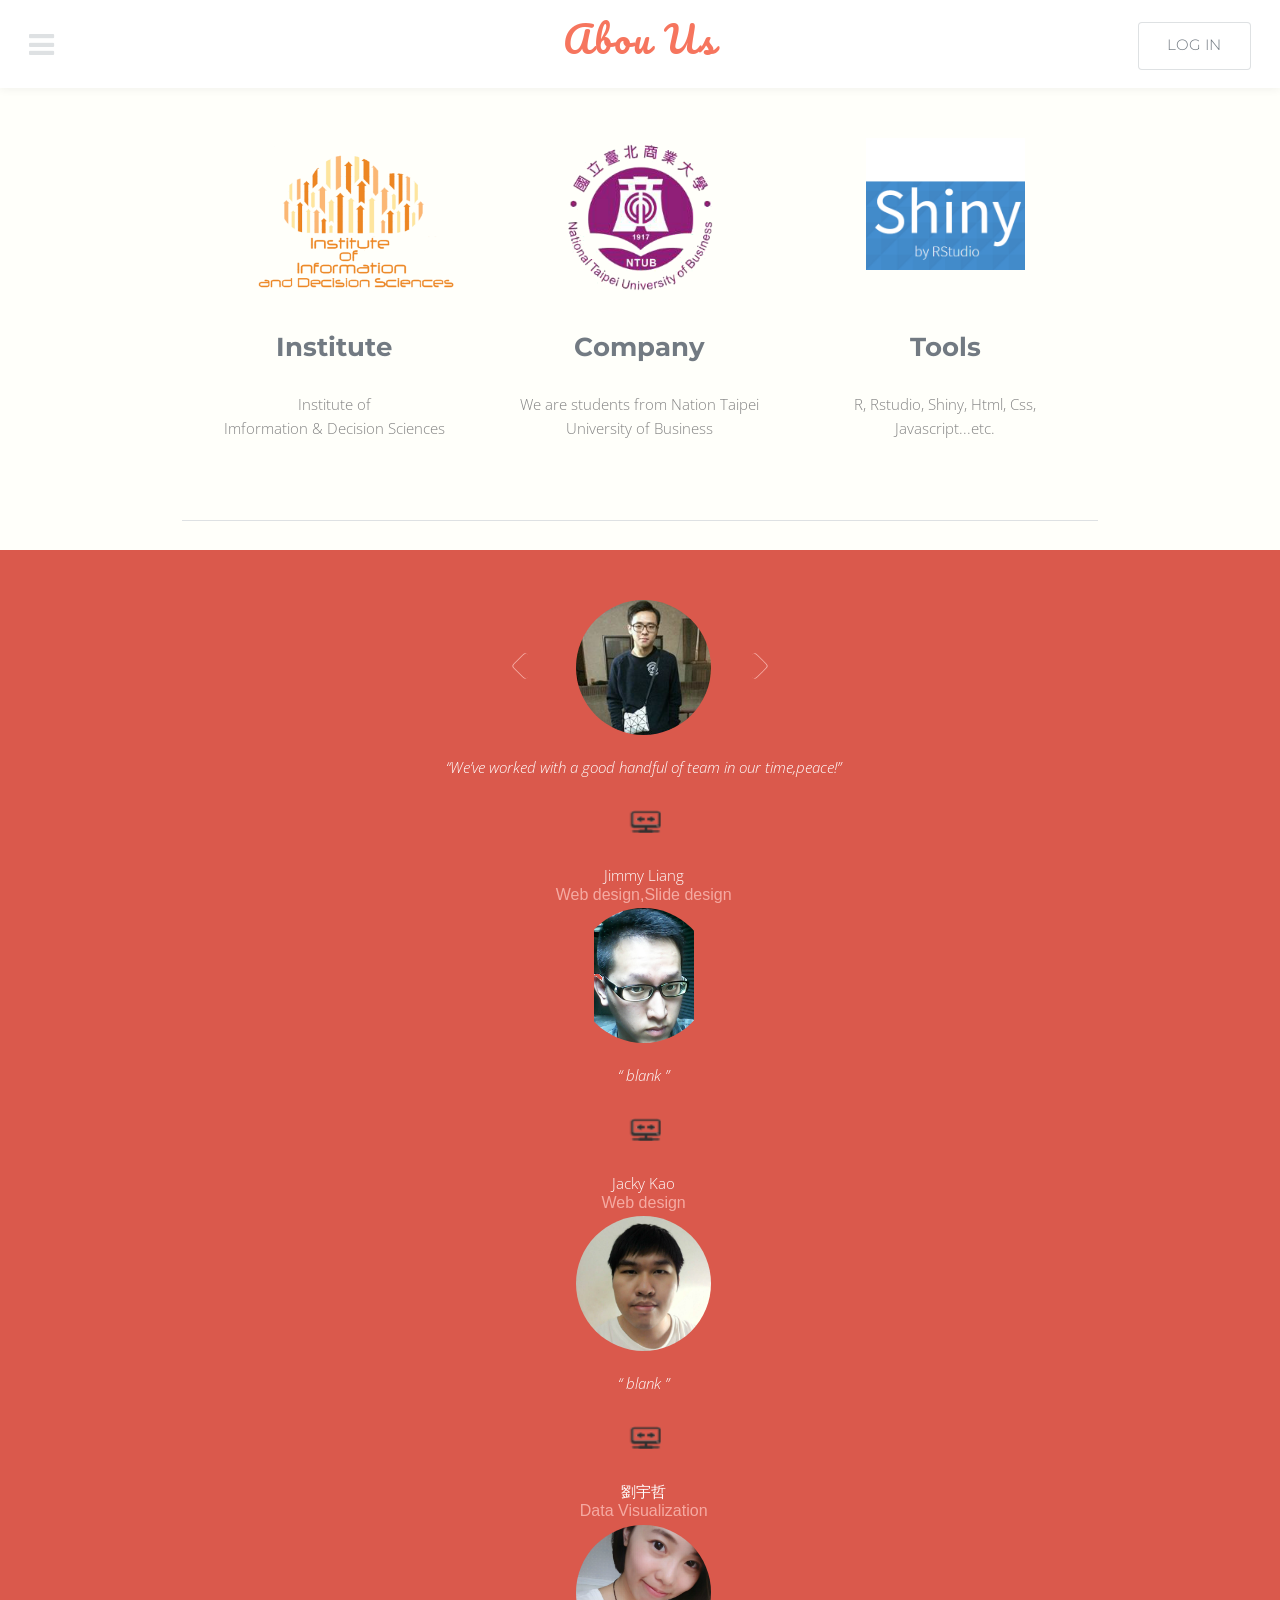
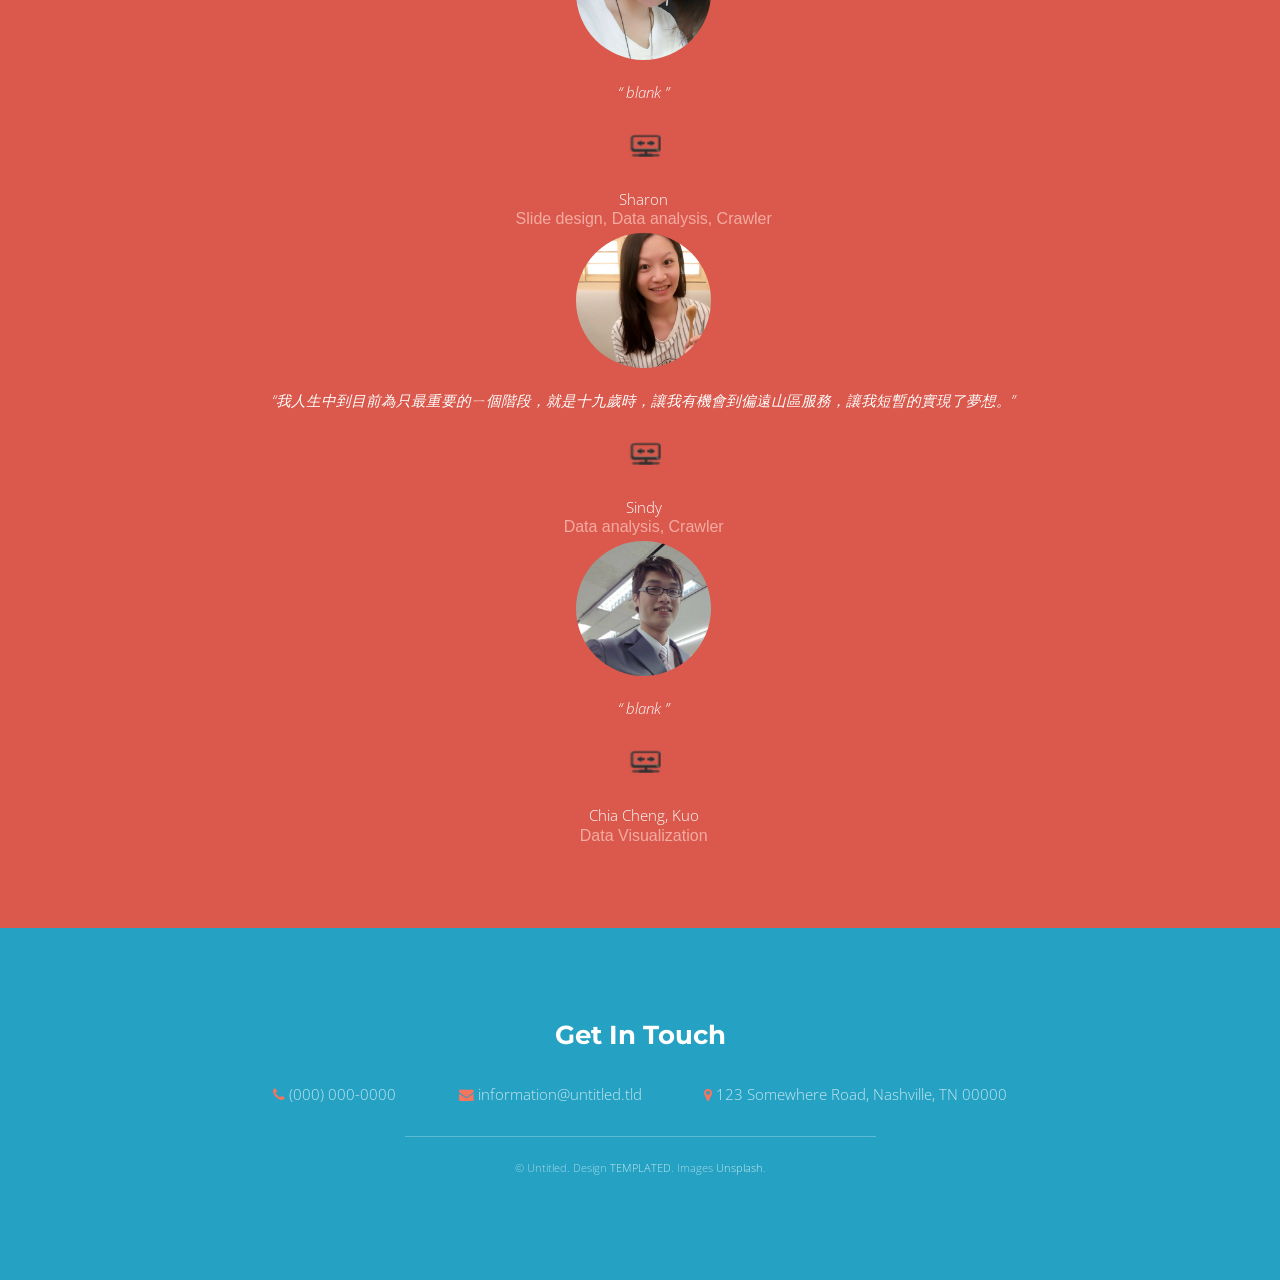
==== commit 52e96a3a: "20161221 jimmy" ====
--- a/AboutUs.html
+++ b/AboutUs.html
@@ -5,12 +5,128 @@
 	Released for free under the Creative Commons Attribution 3.0 license (templated.co/license)
 -->
 <html>
-	<head>
+	<!--<head>
 		<title>Generic - Intensify by TEMPLATED</title>
 		<meta charset="utf-8" />
 		<meta name="viewport" content="width=device-width, initial-scale=1" />
 		<link rel="stylesheet" href="assets/css/main.css" />
+		
+	</head>-->
+	<head>
+		<meta http-equiv="Content-Type" content="text/html; charset=UTF-8" />
+		<title>About Us</title>
+		<meta name="viewport" content="width=device-width, initial-scale=1.0, maximum-scale=1.0">
+
+			<meta name="keywords" content="video production san diego,san diego video production,video production in san diego,san diego video productions,san diego production companies">
+			<meta name="description" content="We have combined all of our creative backgrounds to produce an experience tailored to your specific needs.">
+			<link href="https://plus.google.com/101694146701986480596/about" rel="publisher">
+			
+		<link rel="stylesheet" href="assets/css/style.css" type="text/css" media="screen" />
+		
+
+
+		<script type="text/javascript" src="assets/js/4120.js"></script>
+
+
+				<script type="text/javascript">//<![CDATA[
+				// Google Analytics for WordPress by Yoast v4.2.8 | http://yoast.com/wordpress/google-analytics/
+				var _gaq = _gaq || [];
+				_gaq.push(['_setAccount', 'UA-1729453-1']);
+								_gaq.push(['_trackPageview']);
+				(function () {
+					var ga = document.createElement('script');
+					ga.type = 'text/javascript';
+					ga.async = true;
+					ga.src = ('https:' == document.location.protocol ? 'https://ssl' : 'http://www') + '.google-analytics.com/ga.js';
+					var s = document.getElementsByTagName('script')[0];
+					s.parentNode.insertBefore(ga, s);
+				})();
+				//]]></script>
+				<link rel="alternate" type="application/rss+xml" title="FortyOneTwenty Inc. &raquo; About Us Comments Feed" href="http://www.fortyonetwenty.com/about-us/feed/" />
+	<link rel='stylesheet' id='dot-irecommendthis-css'  href='http://www.fortyonetwenty.com/wp-content/plugins/i-recommend-this/css/dot-irecommendthis-heart.css?ver=3.5' type='text/css' media='all' />
+	<link rel="stylesheet" href="assets/css/main.css" />
+	<script type='text/javascript' src='http://www.fortyonetwenty.com/wp-includes/js/jquery/jquery.js?ver=1.8.3'></script>
+	<script type='text/javascript'>
+	/* <![CDATA[ */
+	var dot = {"ajaxurl":"http:\/\/www.fortyonetwenty.com\/wp-admin\/admin-ajax.php"};
+	var dot_irecommendthis = {"ajaxurl":"http:\/\/www.fortyonetwenty.com\/wp-admin\/admin-ajax.php"};
+	/* ]]> */
+	</script>
+	<script type='text/javascript' src='http://www.fortyonetwenty.com/wp-content/plugins/i-recommend-this/js/dot_irecommendthis.js?ver=3.5'></script>
+	<link rel='prev' title='Our Work' href='http://www.fortyonetwenty.com/work/' />
+	<link rel='next' title='Blog' href='http://www.fortyonetwenty.com/blog/' />
+	<meta name="generator" content="WordPress 3.5" />
+	<link rel='canonical' href='http://www.fortyonetwenty.com/about-us/' />
+	<!-- Start Fluid Video Embeds Style Tag -->
+	<style type="text/css">
+	/* Thanks to Web Designer Wall for writing about this technique: http://webdesignerwall.com/tutorials/css-elastic-videos */
+	/* And to A List Apart: http://www.alistapart.com/articles/creating-intrinsic-ratios-for-video/ */
+	.fve-video-wrapper {
+		position: relative;
+		overflow: hidden;
+		height: 0;
+		padding-bottom: 56.25%; /* This is default, but will be overriden */
+		margin: 0.5em 0; /* A bit of margin at the bottom */
+	}
+
+	.fve-video-wrapper iframe,  
+	.fve-video-wrapper object,  
+	.fve-video-wrapper embed {
+		position: absolute;
+		display: block;
+		top: 0;
+		left: 0;
+		width: 100%;
+		height: 100%;
+	}</style>
+	<!-- End Fluid Video Embeds Style Tag -->
+	<script charset="utf-8" type="text/javascript">var switchTo5x=true;</script><script charset="utf-8" type="text/javascript" src="http://w.sharethis.com/button/buttons.js"></script><script type="text/javascript">stLight.options({publisher:'wp.631a12d8-6bb4-4eff-a368-18fc70a9eb8d'});var st_type='wordpress3.4.2';</script>
+
+		<style type="text/css">.recentcomments a{display:inline !important;padding:0 !important;margin:0 !important;}</style>
+
+		<style>
+			#logo h1 a {
+				background: transparent url(http://www.fortyonetwenty.com/wp-content/uploads/2012/10/4120_logo.png) no-repeat center center;
+				width: 112px;
+				height: 112px;
+			}
+			/* Retina ----------- */
+			@media
+			only screen and (-webkit-min-device-pixel-ratio: 1.5),
+			only screen and (   min--moz-device-pixel-ratio: 1.5),
+			only screen and (     -o-min-device-pixel-ratio: 1.5/1),
+			only screen and (        min-device-pixel-ratio: 1.5),
+			only screen and (                min-resolution: 192dpi),
+			only screen and (                min-resolution: 2dppx) { 
+			 
+				/* Retina-specific stuff here */
+					#logo h1 a {
+						background: transparent url(http://www.fortyonetwenty.com/wp-content/uploads/2012/10/4120_logo@2x.png) no-repeat center center;
+						background-size: 112px 112px;
+					}
+
+			}
+			#mainNav ul a {
+				line-height: 112px;
+			}
+			#mainNav li.nav-logo a {
+				width: 112px;
+				height: 112px;
+			}
+		</style>
+
+		
+		<!--[if lt IE 9]>
+		<script src="http://html5shim.googlecode.com/svn/trunk/html5.js"></script>
+		<link rel="stylesheet" href="http://www.fortyonetwenty.com/wp-content/themes/4120/css/ie8.css" />
+		<script src="http://www.fortyonetwenty.com/wp-content/themes/4120/js/plugins/swipe_ie.js"></script>
+	  <script src="http://www.fortyonetwenty.com/wp-content/themes/4120/js/ie.js"></script>
+		<![endif]-->
+		
+		
+
 	</head>
+
 	<body class="subpage">
 
 		<!-- Header -->
@@ -18,7 +134,7 @@
 				<nav class="left">
 					<a href="#menu"><span>Menu</span></a>
 				</nav>
-				<a href="index.html" class="logo">intensify</a>
+				<a href="index.html" class="logo">Abou Us</a>
 				<nav class="right">
 					<a href="#" class="button alt">Log in</a>
 				</nav>
@@ -38,20 +154,137 @@
 			</nav>
 
 		<!-- Main -->
-			<section id="main" class="wrapper">
-				<div class="inner">
-					<header class="align-center">
-						<h1>Generic Page</h1>
-						<p>Lorem ipsum dolor sit amet nullam id egestas urna aliquam</p>
-					</header>
-					<div class="image fit">
-						<img src="images/pic05.jpg" alt="" />
+	<div class="full-width flush-top">
+		<div class="container">
+			<div class="emblem-row">
+				<div class="emblem-col">
+					<div class="icon">
+						<img src="images/IoD.png" alt="Craft" height="159px">
 					</div>
-					<p>Nunc lacinia ante nunc ac lobortis. Interdum adipiscing gravida odio porttitor sem non mi integer non faucibus ornare mi ut ante amet placerat aliquet. Volutpat eu sed ante lacinia sapien lorem accumsan varius montes viverra nibh in adipiscing blandit tempus accumsan.</p>
-					<p> Aenean iaculis, neque sed pretium egestas, nunc lacus tempus enim, nec tincidunt urna massa a libero. Aenean mattis bibendum est, a pharetra elit. Morbi commodo lectus quis blandit mattis. Cras pharetra quam quis tincidunt tempus. Donec a sem magna. Nullam purus purus, fermentum id lorem sit amet, porta elementum neque. Proin vulputate metus ac faucibus luctus.</p>
-					<p>Ut congue purus sed elit consectetur tempus. Duis convallis, quam quis pellentesque vestibulum, tellus arcu hendrerit ante, sed dictum felis nisl vitae magna. Integer et sapien a erat molestie tempor. Cras est odio, suscipit id porttitor id, mollis et ligula. Curabitur molestie mi molestie accumsan faucibus. Vestibulum ante ipsum primis in faucibus orci luctus et ultrices posuere cubilia Curae; Integer porta malesuada pellentesque. Morbi imperdiet dictum velit, eu volutpat sem posuere non. Fusce ullamcorper gravida velit, sed sollicitudin libero iaculis id. Ut eu neque non odio fringilla faucibus nec quis neque. Quisque et nisi fermentum, tincidunt libero a, condimentum ligula. Quisque ultrices blandit lacinia. Nulla velit lorem, placerat nec eros ut, fermentum pharetra dolor. Maecenas arcu ipsum, mattis et suscipit sed, convallis nec lectus. Nulla facilisi. Vestibulum ante ipsum primis in faucibus orci luctus et ultrices posuere cubilia Curae; </p>
-				</div>
-			</section>
+					<h2>Institute</h2>
+					<p>
+						Institute of<br>Imformation & Decision Sciences				</p>
+				</div>
+				<div class="emblem-col">
+					<div class="icon">
+						<img src="images/NTUBLOGO.png" alt="Creativity">
+					</div>
+					<h2>Company</h2>
+					<p>
+						We are students from Nation Taipei University of Business				</p>
+				</div>
+				<div class="emblem-col">
+					<div class="icon">
+						<img src="images/shiny.png" alt="Character" width="159px">
+					</div>
+					<h2>Tools</h2>
+					<p>
+						R, Rstudio, Shiny, Html, Css, Javascript...etc.			</p>
+				</div>
+							<hr>
+			</div>
+		</div>
+	</div>	
+		
+	
+	<div class="full-width red">
+	<div class="container">
+    <div class="testimonials">
+      <div class="arrows">
+        <button class="arrow left"></button>
+        <button class="arrow right"></button>
+      </div>
+      <div id="test-slider" class="swiper">
+        <ul class="swipe-wrap">
+                      <li class="testimonial">
+              <div class="avatar">
+                <img src="images/06.png">
+              </div>
+              <blockquote>
+                <p>We’ve worked with a good handful of team in our time,peace!</p>
+                <span class="icon"></span>
+                <footer>
+                  <cite>
+                    Jimmy Liang                     <span class="project">Web design,Slide design</span>
+                  </cite>
+                </footer>
+              </blockquote>
+            </li>
+                      <li class="testimonial">
+              <div class="avatar">
+                <img src="images/05.png">
+              </div>
+              <blockquote>
+				<p> blank </p>
+			  <span class="icon"></span>
+                <footer>
+                  <cite>
+                    Jacky Kao                   <span class="project">Web design</span>
+                  </cite>
+                </footer>
+              </blockquote>
+            </li>
+                      <li class="testimonial">
+              <div class="avatar">
+                <img src="images/04.png">
+              </div>
+              <blockquote>
+				<p> blank </p>                
+				<span class="icon"></span>
+                <footer>
+                  <cite>
+                    劉宇哲                   <span class="project"> Data Visualization</span>
+                  </cite>
+                </footer>
+              </blockquote>
+            </li>
+                      <li class="testimonial">
+              <div class="avatar">
+                <img src="images/03.png" >
+              </div>
+              <blockquote>
+				<p> blank </p>    
+				<span class="icon"></span>
+                <footer>
+                  <cite>
+                    Sharon                    <span class="project">Slide design, Data analysis, Crawler</span>
+                  </cite>
+                </footer>
+              </blockquote>
+            </li>
+			<li class="testimonial">
+              <div class="avatar">
+                <img src="images/02.png">
+              </div>
+              <blockquote>
+                <p>我人生中到目前為只最重要的ㄧ個階段，就是十九歲時，讓我有機會到偏遠山區服務，讓我短暫的實現了夢想。</p>
+                <span class="icon"></span>
+                <footer>
+                  <cite>
+                    Sindy                   <span class="project">Data analysis, Crawler</span>
+                  </cite>
+                </footer>
+              </blockquote>
+            </li>
+			<li class="testimonial">
+              <div class="avatar">
+                <img src="images/01.png" >
+              </div>
+              <blockquote>
+				<p> blank </p>     
+				<span class="icon"></span>
+                <footer>
+                  <cite>
+                    Chia Cheng, Kuo                 <span class="project">Data Visualization </span>
+                  </cite>
+                </footer>
+              </blockquote>
+            </li>
+                  </ul>
+      </div>
+    </div>
+  </div>
+</div>
 
 		<!-- Footer -->
 			<footer id="footer">
--- a/assets/css/style.css
+++ b/assets/css/style.css
@@ -0,0 +1,3332 @@
+* {
+  -webkit-box-sizing: border-box;
+  -moz-box-sizing: border-box;
+  box-sizing: border-box;
+}
+
+
+/* normalize.css v1.0.2 | MIT License | git.io/normalize */
+/* ==========================================================================
+   HTML5 display definitions
+   ========================================================================== */
+/*
+ * Corrects `block` display not defined in IE 6/7/8/9 and Firefox 3.
+ */
+article,
+aside,
+details,
+figcaption,
+figure,
+footer,
+header,
+hgroup,
+nav,
+section,
+summary {
+  display: block;
+}
+
+/*
+ * Corrects `inline-block` display not defined in IE 6/7/8/9 and Firefox 3.
+ */
+audio,
+canvas,
+video {
+  display: inline-block;
+  *display: inline;
+  *zoom: 1;
+}
+
+/*
+ * Prevents modern browsers from displaying `audio` without controls.
+ * Remove excess height in iOS 5 devices.
+ */
+audio:not([controls]) {
+  display: none;
+  height: 0;
+}
+
+/*
+ * Addresses styling for `hidden` attribute not present in IE 7/8/9, Firefox 3,
+ * and Safari 4.
+ * Known issue: no IE 6 support.
+ */
+[hidden] {
+  display: none;
+}
+
+/* ==========================================================================
+   Base
+   ========================================================================== */
+/*
+ * 1. Corrects text resizing oddly in IE 6/7 when body `font-size` is set using
+ *    `em` units.
+ * 2. Prevents iOS text size adjust after orientation change, without disabling
+ *    user zoom.
+ */
+html {
+  font-size: 100%;
+  /* 1 */
+  -webkit-text-size-adjust: 100%;
+  /* 2 */
+  -ms-text-size-adjust: 100%;
+  /* 2 */
+}
+
+/*
+ * Addresses `font-family` inconsistency between `textarea` and other form
+ * elements.
+ */
+html,
+button,
+input,
+select,
+textarea {
+  font-family: sans-serif;
+}
+
+/*
+ * Addresses margins handled incorrectly in IE 6/7.
+ */
+body {
+  margin: 0;
+}
+
+/* ==========================================================================
+   Links
+   ========================================================================== */
+/*
+ * Addresses `outline` inconsistency between Chrome and other browsers.
+ */
+a:focus {
+  outline: thin dotted;
+}
+
+/*
+ * Improves readability when focused and also mouse hovered in all browsers.
+ */
+a:active,
+a:hover {
+  outline: 0;
+}
+
+/* ==========================================================================
+   Typography
+   ========================================================================== */
+/*
+ * Addresses font sizes and margins set differently in IE 6/7.
+ * Addresses font sizes within `section` and `article` in Firefox 4+, Safari 5,
+ * and Chrome.
+ */
+h1 {
+  font-size: 2em;
+  margin: 0.67em 0;
+}
+
+h2 {
+  font-size: 1.5em;
+  margin: 0.83em 0;
+}
+
+h3 {
+  font-size: 1.17em;
+  margin: 1em 0;
+}
+
+h4 {
+  font-size: 1em;
+  margin: 1.33em 0;
+}
+
+h5 {
+  font-size: 0.83em;
+  margin: 1.67em 0;
+}
+
+h6 {
+  font-size: 0.67em;
+  margin: 2.33em 0;
+}
+
+/*
+ * Addresses styling not present in IE 7/8/9, Safari 5, and Chrome.
+ */
+abbr[title] {
+  border-bottom: 1px dotted;
+}
+
+/*
+ * Addresses style set to `bolder` in Firefox 3+, Safari 4/5, and Chrome.
+ */
+b,
+strong {
+  font-weight: bold;
+}
+
+blockquote {
+  margin: 1em 40px;
+}
+
+/*
+ * Addresses styling not present in Safari 5 and Chrome.
+ */
+dfn {
+  font-style: italic;
+}
+
+/*
+ * Addresses styling not present in IE 6/7/8/9.
+ */
+mark {
+  background: #ff0;
+  color: #000;
+}
+
+/*
+ * Addresses margins set differently in IE 6/7.
+ */
+p,
+pre {
+  margin: 1em 0;
+}
+
+/*
+ * Corrects font family set oddly in IE 6, Safari 4/5, and Chrome.
+ */
+code,
+kbd,
+pre,
+samp {
+  font-family: monospace, serif;
+  _font-family: 'courier new', monospace;
+  font-size: 1em;
+}
+
+/*
+ * Improves readability of pre-formatted text in all browsers.
+ */
+pre {
+  white-space: pre;
+  white-space: pre-wrap;
+  word-wrap: break-word;
+}
+
+/*
+ * Addresses CSS quotes not supported in IE 6/7.
+ */
+q {
+  quotes: none;
+}
+
+/*
+ * Addresses `quotes` property not supported in Safari 4.
+ */
+q:before,
+q:after {
+  content: '';
+  content: none;
+}
+
+/*
+ * Addresses inconsistent and variable font size in all browsers.
+ */
+small {
+  font-size: 80%;
+}
+
+/*
+ * Prevents `sub` and `sup` affecting `line-height` in all browsers.
+ */
+sub,
+sup {
+  font-size: 75%;
+  line-height: 0;
+  position: relative;
+  vertical-align: baseline;
+}
+
+sup {
+  top: -0.5em;
+}
+
+sub {
+  bottom: -0.25em;
+}
+
+/* ==========================================================================
+   Lists
+   ========================================================================== */
+/*
+ * Addresses margins set differently in IE 6/7.
+ */
+dl,
+menu,
+ol,
+ul {
+  margin: 1em 0;
+}
+
+dd {
+  margin: 0 0 0 40px;
+}
+
+/*
+ * Addresses paddings set differently in IE 6/7.
+ */
+menu,
+ol,
+ul {
+  padding: 0 0 0 40px;
+}
+
+/*
+ * Corrects list images handled incorrectly in IE 7.
+ */
+nav ul,
+nav ol {
+  list-style: none;
+  list-style-image: none;
+}
+
+/* ==========================================================================
+   Embedded content
+   ========================================================================== */
+/*
+ * 1. Removes border when inside `a` element in IE 6/7/8/9 and Firefox 3.
+ * 2. Improves image quality when scaled in IE 7.
+ */
+img {
+  border: 0;
+  /* 1 */
+  -ms-interpolation-mode: bicubic;
+  /* 2 */
+}
+
+/*
+ * Corrects overflow displayed oddly in IE 9.
+ */
+svg:not(:root) {
+  overflow: hidden;
+}
+
+/* ==========================================================================
+   Figures
+   ========================================================================== */
+/*
+ * Addresses margin not present in IE 6/7/8/9, Safari 5, and Opera 11.
+ */
+figure {
+  margin: 0;
+}
+
+/* ==========================================================================
+   Forms
+   ========================================================================== */
+/*
+ * Corrects margin displayed oddly in IE 6/7.
+ */
+form {
+  margin: 0;
+}
+
+/*
+ * Define consistent border, margin, and padding.
+ */
+fieldset {
+  border: 1px solid #c0c0c0;
+  margin: 0 2px;
+  padding: 0.35em 0.625em 0.75em;
+}
+
+/*
+ * 1. Corrects color not being inherited in IE 6/7/8/9.
+ * 2. Corrects text not wrapping in Firefox 3.
+ * 3. Corrects alignment displayed oddly in IE 6/7.
+ */
+legend {
+  border: 0;
+  /* 1 */
+  padding: 0;
+  white-space: normal;
+  /* 2 */
+  *margin-left: -7px;
+  /* 3 */
+}
+
+/*
+ * 1. Corrects font size not being inherited in all browsers.
+ * 2. Addresses margins set differently in IE 6/7, Firefox 3+, Safari 5,
+ *    and Chrome.
+ * 3. Improves appearance and consistency in all browsers.
+ */
+button,
+input,
+select,
+textarea {
+  font-size: 100%;
+  /* 1 */
+  margin: 0;
+  /* 2 */
+  vertical-align: baseline;
+  /* 3 */
+  *vertical-align: middle;
+  /* 3 */
+}
+
+/*
+ * Addresses Firefox 3+ setting `line-height` on `input` using `!important` in
+ * the UA stylesheet.
+ */
+button,
+input {
+  line-height: normal;
+}
+
+/*
+ * 1. Avoid the WebKit bug in Android 4.0.* where (2) destroys native `audio`
+ *    and `video` controls.
+ * 2. Corrects inability to style clickable `input` types in iOS.
+ * 3. Improves usability and consistency of cursor style between image-type
+ *    `input` and others.
+ * 4. Removes inner spacing in IE 7 without affecting normal text inputs.
+ *    Known issue: inner spacing remains in IE 6.
+ */
+button,
+html input[type="button"],
+input[type="reset"],
+input[type="submit"] {
+  -webkit-appearance: button;
+  /* 2 */
+  cursor: pointer;
+  /* 3 */
+  *overflow: visible;
+  /* 4 */
+}
+
+/*
+ * Re-set default cursor for disabled elements.
+ */
+button[disabled],
+input[disabled] {
+  cursor: default;
+}
+
+/*
+ * 1. Addresses box sizing set to content-box in IE 8/9.
+ * 2. Removes excess padding in IE 8/9.
+ * 3. Removes excess padding in IE 7.
+ *    Known issue: excess padding remains in IE 6.
+ */
+input[type="checkbox"],
+input[type="radio"] {
+  box-sizing: border-box;
+  /* 1 */
+  padding: 0;
+  /* 2 */
+  *height: 13px;
+  /* 3 */
+  *width: 13px;
+  /* 3 */
+}
+
+/*
+ * 1. Addresses `appearance` set to `searchfield` in Safari 5 and Chrome.
+ * 2. Addresses `box-sizing` set to `border-box` in Safari 5 and Chrome
+ *    (include `-moz` to future-proof).
+ */
+input[type="search"] {
+  -webkit-appearance: textfield;
+  /* 1 */
+  -moz-box-sizing: content-box;
+  -webkit-box-sizing: content-box;
+  /* 2 */
+  box-sizing: content-box;
+}
+
+/*
+ * Removes inner padding and search cancel button in Safari 5 and Chrome
+ * on OS X.
+ */
+input[type="search"]::-webkit-search-cancel-button,
+input[type="search"]::-webkit-search-decoration {
+  -webkit-appearance: none;
+}
+
+/*
+ * Removes inner padding and border in Firefox 3+.
+ */
+button::-moz-focus-inner,
+input::-moz-focus-inner {
+  border: 0;
+  padding: 0;
+}
+
+/*
+ * 1. Removes default vertical scrollbar in IE 6/7/8/9.
+ * 2. Improves readability and alignment in all browsers.
+ */
+textarea {
+  overflow: auto;
+  /* 1 */
+  vertical-align: top;
+  /* 2 */
+}
+
+/* ==========================================================================
+   Tables
+   ========================================================================== */
+/*
+ * Remove most spacing between table cells.
+ */
+table {
+  border-collapse: collapse;
+  border-spacing: 0;
+}
+
+/*
+ * HTML5 Boilerplate
+ *
+ * What follows is the result of much research on cross-browser styling.
+ * Credit left inline and big thanks to Nicolas Gallagher, Jonathan Neal,
+ * Kroc Camen, and the H5BP dev community and team.
+ */
+/* ==========================================================================
+   Base styles: opinionated defaults
+   ========================================================================== */
+html,
+button,
+input,
+select,
+textarea {
+  color: #222;
+}
+
+body {
+  font-size: 1em;
+  line-height: 1.4;
+}
+
+/*
+ * Remove text-shadow in selection highlight: h5bp.com/i
+ * These selection declarations have to be separate.
+ * Customize the background color to match your design.
+ */
+::-moz-selection {
+  background: #b3d4fc;
+  text-shadow: none;
+}
+
+::selection {
+  background: #b3d4fc;
+  text-shadow: none;
+}
+
+/*
+ * A better looking default horizontal rule
+ */
+hr {
+  display: block;
+  height: 1px;
+  border: 0;
+  border-top: 1px solid #edede8;
+  margin: 1em 0;
+  padding: 0;
+}
+
+/*
+ * Remove the gap between images and the bottom of their containers: h5bp.com/i/440
+ */
+img {
+  vertical-align: middle;
+}
+
+/*
+ * Remove default fieldset styles.
+ */
+fieldset {
+  border: 0;
+  margin: 0;
+  padding: 0;
+}
+
+/*
+ * Allow only vertical resizing of textareas.
+ */
+textarea {
+  resize: vertical;
+}
+
+/* ==========================================================================
+   Chrome Frame prompt
+   ========================================================================== */
+.chromeframe {
+  margin: 0.2em 0;
+  background: #ccc;
+  color: #000;
+  padding: 0.2em 0;
+}
+
+/* ==========================================================================
+   Author's custom styles
+   ========================================================================== */
+/* ==========================================================================
+   Helper classes
+   ========================================================================== */
+/*
+ * Image replacement
+ */
+.ir {
+  background-color: transparent;
+  border: 0;
+  overflow: hidden;
+  /* IE 6/7 fallback */
+  *text-indent: -9999px;
+}
+
+.ir:before {
+  content: "";
+  display: block;
+  width: 0;
+  height: 100%;
+}
+
+/*
+ * Hide from both screenreaders and browsers: h5bp.com/u
+ */
+.hidden {
+  display: none !important;
+  visibility: hidden;
+}
+
+/*
+ * Hide only visually, but have it available for screenreaders: h5bp.com/v
+ */
+.visuallyhidden {
+  border: 0;
+  clip: rect(0 0 0 0);
+  height: 1px;
+  margin: -1px;
+  overflow: hidden;
+  padding: 0;
+  position: absolute;
+  width: 1px;
+}
+
+/*
+ * Extends the .visuallyhidden class to allow the element to be focusable
+ * when navigated to via the keyboard: h5bp.com/p
+ */
+.visuallyhidden.focusable:active,
+.visuallyhidden.focusable:focus {
+  clip: auto;
+  height: auto;
+  margin: 0;
+  overflow: visible;
+  position: static;
+  width: auto;
+}
+
+/*
+ * Hide visually and from screenreaders, but maintain layout
+ */
+.invisible {
+  visibility: hidden;
+}
+
+/*
+ * Clearfix: contain floats
+ *
+ * For modern browsers
+ * 1. The space content is one way to avoid an Opera bug when the
+ *    `contenteditable` attribute is included anywhere else in the document.
+ *    Otherwise it causes space to appear at the top and bottom of elements
+ *    that receive the `clearfix` class.
+ * 2. The use of `table` rather than `block` is only necessary if using
+ *    `:before` to contain the top-margins of child elements.
+ */
+.clearfix:before,
+.clearfix:after {
+  content: " ";
+  /* 1 */
+  display: table;
+  /* 2 */
+}
+
+.clearfix:after {
+  clear: both;
+}
+
+/*
+ * For IE 6/7 only
+ * Include this rule to trigger hasLayout and contain floats.
+ */
+.clearfix {
+  *zoom: 1;
+}
+
+/* ==========================================================================
+   EXAMPLE Media Queries for Responsive Design.
+   Theses examples override the primary ('mobile first') styles.
+   Modify as content requires.
+   ========================================================================== */
+@media only screen and (min-width: 35em) {
+  /* Style adjustments for viewports that meet the condition */
+}
+@media only screen and (-webkit-min-device-pixel-ratio: 1.5), only screen and (min-resolution: 144dpi) {
+  /* Style adjustments for high resolution devices */
+}
+/* ==========================================================================
+   Print styles.
+   Inlined to avoid required HTTP connection: h5bp.com/r
+   ========================================================================== */
+@media print {
+  * {
+    background: transparent !important;
+    color: #000 !important;
+    /* Black prints faster: h5bp.com/s */
+    box-shadow: none !important;
+    text-shadow: none !important;
+  }
+
+  a,
+  a:visited {
+    text-decoration: underline;
+  }
+
+  a[href]:after {
+    content: " (" attr(href) ")";
+  }
+
+  abbr[title]:after {
+    content: " (" attr(title) ")";
+  }
+
+  /*
+   * Don't show links for images, or javascript/internal links
+   */
+  .ir a:after,
+  a[href^="javascript:"]:after,
+  a[href^="#"]:after {
+    content: "";
+  }
+
+  pre,
+  blockquote {
+    border: 1px solid #999;
+    page-break-inside: avoid;
+  }
+
+  thead {
+    display: table-header-group;
+    /* h5bp.com/t */
+  }
+
+  tr,
+  img {
+    page-break-inside: avoid;
+  }
+
+  img {
+    max-width: 100% !important;
+  }
+
+  @page {
+    margin: 0.5cm;
+}
+
+  p,
+  h2,
+  h3 {
+    orphans: 3;
+    widows: 3;
+  }
+
+  h2,
+  h3 {
+    page-break-after: avoid;
+  }
+}
+@font-face {
+  font-family: MenschRegular;
+  font-weight: normal;
+  font-style: normal;
+  src: url("fonts/Mensch/font-face/mensch-wf.eot");
+  src: url("fonts/Mensch/font-face/mensch-wf.eot?#iefix") format("embedded-opentype"), url("fonts/Mensch/font-face/mensch-wf.woff") format("woff"), url("fonts/Mensch/font-face/mensch-wf.ttf") format("truetype"), url("fonts/Mensch/font-face/mensch-wf.svg#MenschRegular") format("svg");
+}
+
+@font-face {
+  font-family: MenschBold;
+  font-weight: bold;
+  font-style: normal;
+  src: url("fonts/Mensch/font-face/mensch-bold-wf.eot");
+  src: url("fonts/Mensch/font-face/mensch-bold-wf.eot?#iefix") format("embedded-opentype"), url("fonts/Mensch/font-face/mensch-bold-wf.woff") format("woff"), url("fonts/Mensch/font-face/mensch-bold-wf.ttf") format("truetype"), url("fonts/Mensch/font-face/mensch-bold-wf.svg#MenschBold") format("svg");
+}
+
+@font-face {
+  font-family: MenschInline;
+  font-weight: normal;
+  font-style: normal;
+  src: url("fonts/Mensch/font-face/mensch-inline-wf.eot");
+  src: url("fonts/Mensch/font-face/mensch-inline-wf.eot?#iefix") format("embedded-opentype"), url("fonts/Mensch/font-face/mensch-inline-wf.woff") format("woff"), url("fonts/Mensch/font-face/mensch-inline-wf.ttf") format("truetype"), url("fonts/Mensch/font-face/mensch-inline-wf.svg#MenschInline") format("svg");
+}
+
+@font-face {
+  font-family: MenschThin;
+  font-weight: normal;
+  font-style: normal;
+  src: url("fonts/Mensch/font-face/mensch-thin-wf.eot");
+  src: url("fonts/Mensch/font-face/mensch-thin-wf.eot?#iefix") format("embedded-opentype"), url("fonts/Mensch/font-face/mensch-thin-wf.woff") format("woff"), url("fonts/Mensch/font-face/mensch-thin-wf.ttf") format("truetype"), url("fonts/Mensch/font-face/mensch-thin-wf.svg#MenschThin") format("svg");
+}
+
+html {
+  -webkit-text-size-adjust: 100%;
+  -ms-text-size-adjust: 100%;
+  font-size: 100%;
+  overflow-y: scroll;
+}
+
+body {
+  border-top: 3px solid #da594c;
+  background: url("images/background_repeat.png") repeat top left #fffffa;
+  color: #838383;
+  font-family: "Helvetica Neue", Helvetica, Arial, sans-serif;
+  font-size: 16px;
+  line-height: 20px;
+}
+
+a, a:visited {
+  text-decoration: none;
+  color: #da594c;
+}
+
+a:hover {
+  color: #42c1d5;
+}
+
+hr {
+  display: block;
+  float: left;
+  margin-right: 4.4%;
+  width: 100%;
+  border: 0;
+  margin: 0;
+  border-bottom: 1px solid rgba(44, 43, 43, 0.1);
+}
+hr:last-child {
+  margin-right: 0;
+}
+
+ul {
+  padding-left: 0px;
+}
+
+.pull-left {
+  float: left;
+}
+
+.pull-right {
+  float: right;
+}
+
+.center {
+  margin: 0 auto;
+}
+
+@media screen and (max-width: 480px) {
+  .hide-mobile {
+    display: none;
+  }
+
+  .show-mobile {
+    display: block;
+  }
+}
+h1, h2, h3, h4, h5, h6 {
+  margin: 0 0 15px 0;
+  font-weight: normal;
+  -webkit-font-smoothing: antialiased;
+  -moz-font-smoothing: antialiased;
+  -ms-font-smoothing: antialiased;
+  -o-font-smoothing: antialiased;
+  font-smoothing: antialiased;
+}
+
+h1 {
+  font-family: "MenschRegular", Helvetica, Arial, sans-serif;
+  font-weight: normal;
+  font-size: 48px;
+  color: #da594c;
+  line-height: 50px;
+  margin-bottom: 0px;
+}
+h1 small {
+  display: block;
+  font-size: 22px;
+  color: #838383;
+  line-height: 27px;
+  margin-bottom: 0px;
+}
+
+h2 {
+  font-family: "MenschRegular", Helvetica, Arial, sans-serif;
+  font-weight: normal;
+  font-size: 36px;
+  color: #2c2b2b;
+  line-height: 40px;
+  margin-bottom: 0px;
+}
+
+h3 {
+  font-family: "MenschRegular", Helvetica, Arial, sans-serif;
+  font-weight: normal;
+  font-size: 36px;
+  color: #838383;
+  line-height: 40px;
+  margin-bottom: 0px;
+}
+h3 a {
+  color: #42c1d5;
+  font-size: 18px;
+  border-bottom: 1px dotted #42c1d5;
+  padding-bottom: 6px;
+  float: right;
+  margin-top: -14px;
+  display: block;
+}
+h3 a:hover {
+  color: #31909f;
+}
+
+h4 {
+  font-family: "MenschRegular", Helvetica, Arial, sans-serif;
+  -webkit-font-smoothing: antialiased;
+  -moz-font-smoothing: antialiased;
+  -ms-font-smoothing: antialiased;
+  -o-font-smoothing: antialiased;
+  font-smoothing: antialiased;
+  color: #da594c;
+  font-size: 20px;
+  line-height: 25px;
+}
+
+h5 {
+  font-size: 18px;
+  line-height: 25px;
+  color: #838383;
+}
+
+p {
+  color: #838383;
+  -webkit-font-smoothing: antialiased;
+  -moz-font-smoothing: antialiased;
+  -ms-font-smoothing: antialiased;
+  -o-font-smoothing: antialiased;
+  font-smoothing: antialiased;
+}
+
+blockquote {
+  font-family: "MenschRegular", Helvetica, Arial, sans-serif;
+  -webkit-font-smoothing: antialiased;
+  -moz-font-smoothing: antialiased;
+  -ms-font-smoothing: antialiased;
+  -o-font-smoothing: antialiased;
+  font-smoothing: antialiased;
+  font-size: 30px;
+  line-height: 35px;
+}
+blockquote p {
+  quotes: "\201C" "\201D" "\2018" "\2019";
+}
+blockquote p:before {
+  content: open-quote;
+}
+blockquote p:after {
+  content: close-quote;
+}
+
+@media screen and (max-width: 480px) {
+  h1 {
+    font-size: 40px;
+  }
+
+  h2 {
+    font-size: 32px;
+  }
+
+  blockquote {
+    font-size: 22px;
+    line-height: 27px;
+  }
+}
+form {
+  margin: 0 0 20px;
+}
+
+fieldset {
+  padding: 0;
+  margin: 0;
+  border: 0;
+}
+
+legend {
+  display: block;
+  width: 100%;
+  padding: 0;
+  margin-bottom: 20px;
+  font-size: 21px;
+  line-height: 40px;
+  color: #333333;
+  border: 0;
+  border-bottom: 1px solid #e5e5e5;
+}
+legend small {
+  font-size: 15px;
+  color: #999999;
+}
+
+label, input, button, select, textarea {
+  font-size: 18px;
+  font-weight: normal;
+  line-height: 20px;
+  padding: 15px 20px;
+}
+
+input, button, select, textarea {
+  font-family: "Helvetica Neue", Helvetica, Arial, sans-serif;
+}
+
+label {
+  display: inline-block;
+  margin-bottom: 5px;
+  text-align: right;
+  font-family: "MenschRegular", Helvetica, Arial, sans-serif;
+  padding-left: 0px;
+  text-transform: uppercase;
+}
+
+select, textarea {
+  display: inline-block;
+  margin-bottom: 9px;
+  font-size: 18px;
+  line-height: 20px;
+  color: #555555;
+  -webkit-border-radius: 4px;
+  border-radius: 4px;
+}
+
+input[type="email"], input[type="number"], input[type="password"], input[type="search"], input[type="tel"], input[type="text"], input[type="url"], input[type="color"], input[type="date"], input[type="datetime"], input[type="datetime-local"], input[type="month"], input[type="time"], input[type="week"], textarea, select {
+  display: inline-block;
+  margin-bottom: 9px;
+  font-size: 18px;
+  line-height: 20px;
+  /*color: #42c1d5;*/
+  color: #555555;
+  height: 57px;
+  -webkit-box-shadow: 0px 0px 0px;
+  box-shadow: 0px 0px 0px;
+  -webkit-border-radius: 4px;
+  border-radius: 4px;
+  -webkit-font-smoothing: antialiased;
+  -moz-font-smoothing: antialiased;
+  -ms-font-smoothing: antialiased;
+  -o-font-smoothing: antialiased;
+  font-smoothing: antialiased;
+  -webkit-appearance: none;
+  -moz-appearance: none;
+  -ms-appearance: none;
+  -o-appearance: none;
+  appearance: none;
+}
+
+input:focus, textarea:focus, select:focus {
+  color: #42c1d5;
+}
+
+.uneditable-input, select {
+  display: inline-block;
+  height: 20px;
+  margin-bottom: 9px;
+  font-size: 14px;
+  line-height: 20px;
+  color: #555555;
+}
+
+input, textarea, .uneditable-input {
+  width: 206px;
+}
+
+textarea, select {
+  height: auto;
+  background-color: rgba(255, 255, 255, 0.4);
+  border: 1px solid #e5e5e1;
+  width: 100%;
+  font-size: 16px;
+}
+
+input[type="email"], input[type="number"], input[type="password"], input[type="search"], input[type="tel"], input[type="text"], input[type="url"], input[type="color"], input[type="date"], input[type="datetime"], input[type="datetime-local"], input[type="month"], input[type="time"], input[type="week"] {
+  background-color: rgba(255, 255, 255, 0.4);
+  border: 1px solid #e5e5e1;
+}
+
+.uneditable-input {
+  background-color: white;
+  border: 1px solid #cccccc;
+}
+
+textarea:focus {
+  outline: 0;
+  background: white;
+}
+
+input[type="email"]:focus, input[type="number"]:focus, input[type="password"]:focus, input[type="search"]:focus, input[type="tel"]:focus, input[type="text"]:focus, input[type="url"]:focus, input[type="color"]:focus, input[type="date"]:focus, input[type="datetime"]:focus, input[type="datetime-local"]:focus, input[type="month"]:focus, input[type="time"]:focus, input[type="week"]:focus {
+  outline: 0;
+  background: white;
+}
+
+.uneditable-input:focus {
+  border-color: rgba(82, 168, 236, 0.8);
+  outline: 0;
+}
+
+input[type="radio"], input[type="checkbox"] {
+  margin: 4px 0 0;
+  margin-top: 1px \9;
+  *margin-top: 0;
+  line-height: normal;
+  cursor: pointer;
+}
+input[type="file"], input[type="image"], input[type="submit"], input[type="reset"], input[type="button"], input[type="radio"], input[type="checkbox"] {
+  width: auto;
+}
+
+input[type="file"] {
+  height: 30px;
+  /* In IE7, the height of the select element cannot be changed by height, only font-size */
+  *margin-top: 4px;
+  /* For IE7, add top margin to align select with labels */
+  line-height: 30px;
+}
+
+select {
+  background-color: rgba(255, 255, 255, 0.4);
+  border: 1px solid #e5e5e1;
+  width: 220px;
+  height: 57px;
+  background-image: url("images/drop-down-arrow.png");
+  background-position: 93% center;
+  background-repeat: no-repeat;
+}
+select[multiple], select[size] {
+  height: auto;
+}
+select:focus {
+  outline: none;
+}
+
+input[type="file"]:focus, input[type="radio"]:focus, input[type="checkbox"]:focus {
+  outline: thin dotted #333333;
+  outline: 5px auto -webkit-focus-ring-color;
+  outline-offset: -2px;
+}
+
+.uneditable-input,
+.uneditable-textarea {
+  color: #999999;
+  cursor: not-allowed;
+  background-color: #fcfcfc;
+  border-color: #cccccc;
+}
+
+.uneditable-input {
+  overflow: hidden;
+  white-space: nowrap;
+}
+
+.uneditable-textarea {
+  width: auto;
+  height: auto;
+}
+
+input:-moz-placeholder,
+textarea:-moz-placeholder,
+input:-ms-input-placeholder,
+textarea:-ms-input-placeholder,
+input::-webkit-input-placeholder,
+textarea::-webkit-input-placeholder {
+  color: #838383;
+}
+
+button[type="submit"], input[type="submit"] {
+  -webkit-appearance: none;
+  -moz-appearance: none;
+  -ms-appearance: none;
+  -o-appearance: none;
+  appearance: none;
+  outline: none;
+  border: none;
+  font-family: "MenschRegular", Helvetica, Arial, sans-serif;
+  display: inline-block;
+  margin-bottom: 9px;
+  padding-left: 60px;
+  padding-right: 60px;
+  font-size: 18px;
+  text-align: center;
+  line-height: 20px;
+  color: #fffffa;
+  height: 56px;
+  background: #da594c;
+  -webkit-border-radius: 4px;
+  border-radius: 4px;
+}
+
+.radio, .checkbox {
+  min-height: 18px;
+  padding-left: 18px;
+}
+
+.radio input[type="radio"],
+.checkbox input[type="checkbox"] {
+  float: left;
+  margin-left: -18px;
+}
+
+.controls > .radio:first-child,
+.controls > .checkbox:first-child {
+  padding-top: 5px;
+}
+
+.radio.inline,
+.checkbox.inline {
+  display: inline-block;
+  padding-top: 5px;
+  margin-bottom: 0;
+  vertical-align: middle;
+}
+
+.radio.inline + .radio.inline,
+.checkbox.inline + .checkbox.inline {
+  margin-left: 10px;
+}
+
+.arrow-btn, a.arrow-btn {
+  position: relative;
+  display: inline-block;
+  text-decoration: none;
+  color: white;
+  z-index: 1000;
+  height: 30px;
+  overflow: hidden;
+  font-size: 16px;
+  line-height: 15px;
+  *line-height: 15px;
+  text-align: center;
+  vertical-align: middle;
+  font-family: "MenschRegular", Helvetica, Arial, sans-serif;
+  color: #fffffa;
+}
+.arrow-btn:hover {
+  color: white;
+}
+.arrow-btn span.text {
+  position: relative;
+  background: #da594c;
+  height: 100%;
+  padding: 8px 20px;
+  margin: 0 20px;
+  display: block;
+}
+.arrow-btn .arrow {
+  position: absolute;
+  top: -10px;
+  -webkit-transform: scaleY(2);
+  -moz-transform: scaleY(2);
+  -ms-transform: scaleY(2);
+  -o-transform: scaleY(2);
+  transform: scaleY(2);
+  z-index: -1;
+}
+.arrow-btn .arrow span {
+  display: block;
+  width: 50px;
+  height: 50px;
+  background: #da594c;
+  -webkit-transform: rotate(45deg);
+  -moz-transform: rotate(45deg);
+  -ms-transform: rotate(45deg);
+  -o-transform: rotate(45deg);
+  transform: rotate(45deg);
+}
+.arrow-btn .arrow.left {
+  left: 22px;
+}
+.arrow-btn .arrow.right {
+  right: 22px;
+}
+
+.arrow-btn.white span.text {
+  background: #fffffa;
+  color: #2c2b2b;
+  border-top: 1px solid rgba(131, 131, 131, 0.5);
+  border-bottom: 1px solid rgba(131, 131, 131, 0.5);
+}
+.arrow-btn.white .arrow span {
+  background: #fffffa;
+}
+.arrow-btn.white .arrow.left span {
+  border-bottom: 1px solid rgba(131, 131, 131, 0.5);
+  border-left: 1px solid rgba(131, 131, 131, 0.5);
+}
+.arrow-btn.white .arrow.right span {
+  border-top: 1px solid rgba(131, 131, 131, 0.5);
+  border-right: 1px solid rgba(131, 131, 131, 0.5);
+}
+.arrow-btn.white:hover span.text, .arrow-btn.white:hover .arrow span {
+  background: #da594c;
+  border-color: #da594c;
+  color: #fffffa;
+}
+
+hr.double {
+  margin: 20px 0px;
+  height: 20px;
+  outline: none;
+  border: none;
+  border-top: 1px solid rgba(44, 43, 43, 0.1);
+  border-bottom: 1px solid rgba(44, 43, 43, 0.1);
+}
+
+.emblem-row {
+  display: block;
+  float: left;
+  margin-right: 4.4%;
+  width: 100%;
+}
+.emblem-row:last-child {
+  margin-right: 0;
+}
+.emblem-row .emblem-col {
+  width: 33.33%;
+  display: block;
+  margin: 0px;
+  float: left;
+  padding: 40px 30px 50px;
+  margin-top: 10px;
+  text-align: center;
+}
+.emblem-row .emblem-col .icon {
+  width: 160px;
+  height: 160px;
+  margin: 0 auto;
+  margin-bottom: 30px;
+}
+.emblem-row .emblem-col p {
+  margin-bottom: 20px;
+  max-width: 300px;
+  margin: 20px auto 0 auto;
+}
+@media screen and (max-width: 480px) {
+  .emblem-row .emblem-col {
+    display: block;
+    float: left;
+    margin-right: 14.47368%;
+    width: 100%;
+    padding: 25px 30px;
+  }
+  .emblem-row .emblem-col:last-child {
+    margin-right: 0;
+  }
+  .emblem-row .emblem-col p {
+    margin-top: 15px;
+    margin-bottom: 15px;
+  }
+}
+
+.project-grid {
+  display: block;
+  float: left;
+  margin-right: 4.4%;
+  width: 100%;
+  margin-right: 0;
+  margin-top: 40px;
+}
+.project-grid:last-child {
+  margin-right: 0;
+}
+.project-grid .project {
+  display: block;
+  float: left;
+  margin-right: 4.4%;
+  width: 30.4%;
+  margin-bottom: 3em;
+
+}
+.project-grid .alpha {
+  clear: left;
+}
+.project-grid .omega {
+  margin-right: 0;
+}
+
+@media screen and (max-width: 480px) {
+  .project-grid .project {
+    display: block;
+    float: left;
+    margin-right: 14.47368%;
+    width: 100%;
+  }
+  .project-grid .project:last-child {
+    margin-right: 0;
+  }
+}
+.project-grid .project .image{
+  display: block;
+  width: 100%;
+  /*max-height: 200px;*/
+  overflow: hidden;
+  position: relative;
+  margin-bottom: 24px;
+}
+.project-grid .project .image img {
+  width: 100%;
+  height: auto;
+}
+.project-grid .project .image .overlay {
+  position: absolute;
+  top: 0px;
+  left: 0px;
+  width: 100%;
+  height: 100%;
+  background: url("images/view-project.png") center center no-repeat rgba(218, 89, 76, 0.9);
+  -webkit-transition: opacity 0.25s ease-in-out;
+  -moz-transition: opacity 0.25s ease-in-out;
+  -ms-transition: opacity 0.25s ease-in-out;
+  -o-transition: opacity 0.25s ease-in-out;
+  transition: opacity 0.25s ease-in-out;
+  opacity: 0;
+  filter:alpha(opacity=0);
+}
+.project-grid .project .image .overlay:hover {
+  opacity: 1;
+  filter:alpha(opacity=100);
+}
+.project-grid .project h4, .project-grid .project p {
+  margin: 0px;
+}
+.project-grid .project p {
+  font-size: 14px;
+}
+
+.project-grid + .load-more {
+  display: block;
+  float: left;
+  margin-right: 4.4%;
+  width: 100%;
+  text-align: center;
+  margin: 15px 0px 65px 0px;
+}
+.project-grid + .load-more:last-child {
+  margin-right: 0;
+}
+
+.full-width {
+  width: 100%;
+  background-image: url("images/background_repeat.png");
+  background-repeat: repeat;
+  background-color: #fffffa;
+  padding: 50px 0px;
+}
+.full-width.header {
+  /*padding: 18px 0px;*/
+  padding: 0;
+}
+@media screen and (max-width: 480px) {
+  .full-width.header {
+    padding: 18px 0;
+  }
+}
+.full-width.footer {
+  padding-bottom: 34px;
+}
+.full-width.tan {
+  background-color: #f1f1eb;
+}
+.full-width.red {
+  background-color: #da594c;
+}
+.full-width.blue {
+  background-color: #42c1d5;
+}
+.full-width.dark-grey {
+  background-color: #2c2b2b;
+}
+.full-width.flat {
+  background-image: none;
+}
+.full-width.flush-bottom {
+  padding-bottom: 0px;
+}
+.full-width.flush-top {
+  padding-top: 0px;
+  padding-bottom: 0px;
+}
+.full-width .heading {
+  display: block;
+  float: left;
+  margin-right: 4.4%;
+  width: 100%;
+  text-align: center;
+}
+.full-width .heading:last-child {
+  margin-right: 0;
+}
+.full-width .heading h1 + p, .full-width .heading h2 + p {
+  line-height: 25px;
+  font-size: 18px;
+  max-width: 720px;
+  margin: 0 auto;
+  padding: 20px;
+}
+.full-width .heading.left {
+  text-align: left;
+}
+.full-width .heading nav {
+  padding: 25px 0px;
+  font-size: 16px;
+  color: #838383;
+  font-family: "MenschRegular", Helvetica, Arial, sans-serif;
+}
+.full-width .heading nav a {
+  color: inherit;
+}
+.full-width .heading nav a:hover {
+  color: #626262;
+}
+.full-width .heading nav ul {
+  zoom: 1;
+}
+.full-width .heading nav ul:before, .full-width .heading nav ul:after {
+  content: "";
+  display: table;
+}
+.full-width .heading nav ul:after {
+  clear: both;
+}
+.full-width .heading nav ul li:not(.pull-right) {
+  float: left;
+}
+.full-width .heading nav .arrows {
+  zoom: 1;
+}
+.full-width .heading nav .arrows:before, .full-width .heading nav .arrows:after {
+  content: "";
+  display: table;
+}
+.full-width .heading nav .arrows:after {
+  clear: both;
+}
+.full-width .heading nav .arrows span {
+  display: block;
+  float: left;
+  width: 1px;
+  height: 20px;
+  background: #c2c2be;
+  margin: -6px 7px 0px 7px;
+}
+.full-width .heading nav .arrows .arrow {
+  width: 10px;
+  height: 10px;
+  float: left;
+  border: none;
+  outline: none;
+  background: transparent;
+  padding: 0px;
+  -webkit-transform: rotate(45deg);
+  -moz-transform: rotate(45deg);
+  -ms-transform: rotate(45deg);
+  -o-transform: rotate(45deg);
+  transform: rotate(45deg);
+}
+.full-width .heading nav .arrows .arrow.left {
+  border-bottom: 1px solid #80807d;
+  border-left: 1px solid #80807d;
+}
+.full-width .heading nav .arrows .arrow.right {
+  border-right: 1px solid #80807d;
+  border-top: 1px solid #80807d;
+}
+.full-width .heading nav .arrows .arrow:hover {
+  border-color: #60605d;
+}
+
+.container {
+  zoom: 1;
+  max-width: 62.5em;
+  margin-left: auto;
+  margin-right: auto;
+}
+.container:before, .container:after {
+  content: "";
+  display: table;
+}
+.container:after {
+  clear: both;
+}
+@media screen and (max-width: 1000px) {
+  .container {
+    padding-left: 20px;
+    padding-right: 20px;
+  }
+}
+
+img.fit {
+  width: 100%;
+}
+
+header.container nav.site-nav {
+  display: block;
+  float: left;
+  margin-right: 4.4%;
+  width: 100%;
+  text-align: center;
+}
+header.container nav.site-nav:last-child {
+  margin-right: 0;
+}
+header.container nav.site-nav ul {
+  padding-left: 0px;
+  margin: 0px;
+  display: table;
+  table-layout: fixed;
+  width: 100%;
+}
+header.container nav.site-nav ul li {
+  vertical-align: middle;
+  text-transform: uppercase;
+  font-family: "MenschRegular", Helvetica, Arial, sans-serif;
+  font-size: 18px;
+  line-height: 24px;
+}
+header.container nav.site-nav ul li a {
+  color: #393939;
+  padding: 20px 0px;
+}
+header.container nav.site-nav ul li a:hover {
+  color: #42c1d5;
+}
+header.container nav.site-nav ul li.current-menu-item:not(.logo) a,
+header.container nav.site-nav ul li.current_page_item:not(.logo) a,
+.single-projects header.container nav.site-nav ul li.work a,
+.single-post header.container nav.site-nav ul li.blog a {
+  color: #da594c;
+  border-bottom: 1px dotted;
+  padding-bottom: 13px;
+}
+header.container nav.site-nav ul li.logo {
+  width: 100px;
+  height: 120px;
+}
+header.container nav.site-nav ul li.logo a {
+  display: block;
+  width: 112px;
+  height: 112px;
+  margin: 0 auto;
+  background: transparent url(images/4120_logo.png) no-repeat 0px 0px;
+  text-indent: -999em;
+}
+header.container nav.site-nav ul.desktop {
+  display: table;
+  table-layout: fixed;
+  width: 100%;
+}
+header.container nav.site-nav ul.desktop li {
+  display: table-cell;
+  width: 20%;
+}
+header.container nav.site-nav ul.mobile {
+  display: none;
+}
+header.container nav.site-nav ul.mobile li {
+  padding: 10px 0px;
+  float: left;
+  width: 25%;
+  margin-top: 15px;
+}
+header.container nav.site-nav ul.mobile li.logo {
+  display: none;
+}
+@media screen and (max-width: 768px) {
+  header.container nav.site-nav ul.mobile {
+    display: block;
+  }
+  header.container nav.site-nav ul.mobile li a.active {
+    padding-bottom: 5px;
+  }
+  header.container nav.site-nav ul.desktop li:not(.logo) {
+    display: none;
+  }
+}
+@media screen and (max-width: 480px) {
+  header.container nav.site-nav ul.mobile li {
+    width: 50%;
+  }
+  header.container nav.site-nav ul.mobile li a.active {
+    padding-bottom: 5px;
+  }
+}
+/* Retina ----------- */
+@media
+only screen and (-webkit-min-device-pixel-ratio: 1.5),
+only screen and (   min--moz-device-pixel-ratio: 1.5),
+only screen and (     -o-min-device-pixel-ratio: 1.5/1),
+only screen and (        min-device-pixel-ratio: 1.5),
+only screen and (                min-resolution: 192dpi),
+only screen and (                min-resolution: 2dppx) { 
+ 
+    /* Retina-specific stuff here */
+    header.container nav.site-nav ul li.logo a {
+      background: transparent url(images/4120_logo@2x.png) no-repeat center center;
+      background-size: 112px 112px;
+    }
+
+}
+
+.testimonials {
+  position: relative;
+}
+.testimonials .arrows {
+  position: absolute;
+  top: 56px;
+  width: 250px;
+  left: 50%;
+  margin-left: -125px;
+  height: 20px;
+  z-index: 9999;
+}
+.testimonials button {
+  -webkit-appearance: none;
+  -moz-appearance: none;
+  -ms-appearance: none;
+  -o-appearance: none;
+  appearance: none;
+  border: none;
+  width: 20px;
+  height: 20px;
+  padding: 0px;
+  display: block;
+  position: absolute;
+  -webkit-transform: rotate(45deg);
+  -moz-transform: rotate(45deg);
+  -ms-transform: rotate(45deg);
+  -o-transform: rotate(45deg);
+  transform: rotate(45deg);
+  background: transparent;
+  top: 0px;
+}
+.testimonials button.left {
+  left: 0px;
+  border-bottom: 1px solid #f5aaa2;
+  border-left: 1px solid #f5aaa2;
+}
+.testimonials button.left:hover {
+  border-left-color: #fffffa;
+  border-bottom-color: #fffffa;
+}
+.testimonials button.right {
+  right: 0px;
+  border-top: 1px solid #f5aaa2;
+  border-right: 1px solid #f5aaa2;
+}
+.testimonials button.right:hover {
+  border-top-color: #fffffa;
+  border-right-color: #fffffa;
+}
+.testimonials ul {
+  list-style: none;
+  padding-left: 0px;
+}
+.testimonials li.testimonial {
+  display: block;
+  color: white;
+  text-align: center;
+}
+.testimonials li.testimonial .avatar {
+  margin: 0 auto;
+  width: 135px;
+  height: 135px;
+  -webkit-border-radius: 50%;
+  border-radius: 50%;
+  background: transparent;
+  margin-bottom: 20px;
+  overflow: hidden;
+}
+.testimonials li.testimonial blockquote {
+  max-width: 800px;
+  padding: 0px 20px;
+  margin: 0 auto;
+  margin-top: 20px;
+}
+.testimonials li.testimonial blockquote p {
+  color: inherit;
+}
+.testimonials li.testimonial blockquote .icon {
+  display: block;
+  width: 34px;
+  height: 24px;
+  margin: 0 auto;
+  background: url("../../images/ic_2.png") top left no-repeat;
+}
+.testimonials li.testimonial blockquote footer {
+  margin-top: 30px;
+}
+.testimonials li.testimonial blockquote footer cite {
+  font-style: normal;
+}
+.testimonials li.testimonial blockquote footer .project {
+  margin-top: -5px;
+  display: block;
+  color: #f5aaa2;
+  font-family: "Helvetica Neue", Helvetica, Arial, sans-serif;
+  font-size: 16px;
+}
+
+.wedding.testimonials button {
+  border-color: #fffffa;
+}
+.wedding.testimonials .testimonial blockquote .icon {
+  background-position: -84px 0px;
+  width: 32px;
+  height: 28px;
+}
+
+.clients {
+  text-align: center;
+}
+.clients h2 {
+  color: #2c2b2b;
+  font-size: 24px;
+}
+.clients ul {
+  list-style-type: none;
+  width: 100%;
+  padding: 0;
+  margin: 13px 0 0 0;
+}
+.clients ul li {
+  display: inline-block;
+  vertical-align: middle;
+}
+.clients ul li:last-child {
+  margin-right: 0px !important;
+}
+.clients ul li img {
+  width: auto;
+}
+@media screen and (max-width: 480px) {
+  .clients ul li {
+    margin: 0 auto 20px;
+    display: block;
+    float: none;
+    margin-right: 0px !important;
+  }
+}
+
+.mini-contact form {
+  display: block;
+  float: left;
+  margin-right: 4.4%;
+  width: 100%;
+  zoom: 1;
+  display: table;
+}
+.mini-contact form:last-child {
+  margin-right: 0;
+}
+.mini-contact form:before, .mini-contact form:after {
+  content: "";
+  display: table;
+}
+.mini-contact form:after {
+  clear: both;
+}
+.mini-contact form .gform_body {
+  display: table-cell;
+  width: 78.3%;
+  padding-right: 20px;
+}
+.mini-contact form .gform_footer {
+  display: table-cell;
+  width: 26.1%;
+}
+.mini-contact form .gfield {
+  display: inline-block;
+  padding-right: 4.4%;
+  width: 253px;
+  padding-right: 20px;
+  position: relative;
+}
+.mini-contact form .gfield:last-child {
+  padding-right: 0;
+}
+.mini-contact form .gfield input, .mini-contact form .gfield button {
+  width: 100%;
+}
+.mini-contact form .gfield label {
+  position: absolute;
+  left: 20px;
+  top: 5px;
+  text-transform: none;
+  font-family: "Helvetica Neue", Helvetica, Arial, sans-serif;
+  font-weight: 300;
+}
+.mini-contact form .gfield label span.gfield_required {
+  display: none;
+}
+.mini-contact form .gform_footer input[type="submit"] {
+  width: 100%;
+  background-image: url("images/background_repeat.png");
+  background-repeat: repeat;
+  font-size: 24px;
+    -webkit-font-smoothing: antialiased;
+  -moz-font-smoothing: antialiased;
+  -ms-font-smoothing: antialiased;
+  -o-font-smoothing: antialiased;
+  font-smoothing: antialiased;
+}
+#gforms_confirmation_message {
+  text-align: center;
+}
+.gform_wrapper .validation_error {
+  color: #DA594C;
+  font-style: italic;
+  background: rgba(218, 89, 76, 0.2);
+  padding: 10px;
+  text-align: center;
+}
+.mini-contact .gform_wrapper .validation_error {
+  display: table-caption;
+}
+.mini-contact form .gfield_error input,
+.mini-contact form .gfield_error select,
+.mini-contact form .gfield_error textarea {
+  border-color: #DA594C;
+}
+.mini-contact form .gfield_error .validation_message {
+  display: none;
+}
+form .gfield_error label {
+  color: #DA594C;
+}
+.gform_wrapper .gform_ajax_spinner {
+  display: block;
+  clear: both;
+  margin: 10px auto;
+}
+
+@media screen and (max-width: 768px) {
+  .mini-contact form {
+    display: block;
+    float: left;
+    margin-right: 4.4%;
+    width: 100%;
+    zoom: 1;
+    display: block;
+  }
+  .mini-contact form:last-child {
+    margin-right: 0;
+  }
+  .mini-contact form:before, .mini-contact form:after {
+    content: "";
+    display: table;
+  }
+  .mini-contact form:after {
+    clear: both;
+  }
+  .mini-contact form .gfield, .mini-contact form .gform_footer, .mini-contact form .gform_body {
+    display: block;
+    float: left;
+    margin-right: 4.4%;
+    width: 100%;
+    margin-right: 0;
+    margin: 0px;
+    padding: 0px;
+  }
+  .mini-contact form .input-wrapper:last-child {
+    margin-right: 0;
+  }
+  .gform_wrapper .validation_error {
+    width: 100%;
+  }
+}
+
+.social {
+  display: block;
+  float: left;
+  margin-right: 4.4%;
+  width: 100%;
+  text-align: center;
+  margin-top: 10px;
+}
+.social:last-child {
+  margin-right: 0;
+}
+.social ul {
+  list-style-type: none;
+  margin: 0;
+  padding: 0;
+}
+.social ul li {
+  display: inline-block;
+  vertical-align: middle;
+  margin-right: 48px;
+}
+.social ul li:last-child {
+  margin-right: 0px;
+}
+.social ul li a {
+  display: block;
+  width: 88px;
+  height: 88px;
+  background-repeat: no-repeat;
+  -webkit-transition-property: -webkit-transform;
+  -moz-transition-property: -moz-transform;
+  -ms-transition-property: -ms-transform;
+  -o-transition-property: -o-transform;
+  transition-property: transform;
+  -webkit-transition-duration: 0.5s;
+  -moz-transition-duration: 0.5s;
+  -ms-transition-duration: 0.5s;
+  -o-transition-duration: 0.5s;
+  transition-duration: 0.5s;
+  -webkit-transition-timing-function: ease-in-out;
+  -moz-transition-timing-function: ease-in-out;
+  -ms-transition-timing-function: ease-in-out;
+  -o-transition-timing-function: ease-in-out;
+  transition-timing-function: ease-in-out;
+  background-image: url("images/sprite.png");
+}
+.social ul li a:hover {
+  -webkit-transform: rotate(360deg);
+  -moz-transform: rotate(360deg);
+  -ms-transform: rotate(360deg);
+  -o-transform: rotate(360deg);
+  transform: rotate(360deg);
+}
+.social ul li .twitter {
+  background-position: 0px -28px;
+}
+.social ul li .twitter:hover {
+  background-position: 0px -116px;
+}
+.social ul li .facebook {
+  background-position: -88px -28px;
+}
+.social ul li .facebook:hover {
+  background-position: -88px -116px;
+}
+.social ul li .vimeo {
+  background-position: -176px -28px;
+}
+.social ul li .vimeo:hover {
+  background-position: -176px -116px;
+}
+@media screen and (max-width: 480px) {
+  .social ul li {
+    margin-right: 0px;
+  }
+}
+
+.footer-foot .info {
+  float: left;
+  width: 70%;
+}
+.footer-foot .info p {
+  font-size: 14px;
+  line-height: 24px;
+  margin: 0;
+}
+.footer-foot .info p span {
+  color: #fffffa;
+}
+.footer-foot .footer-icons {
+  float: right;
+}
+.footer-foot .footer-icons ul {
+  margin: 0;
+  padding: 0;
+}
+.footer-foot .footer-icons ul li {
+  display: inline-block;
+  vertical-align: middle;
+  font-size: 21px;
+  font-weight: 300;
+}
+.footer-foot .footer-icons ul li a {
+  display: block;
+  opacity: 0.5;
+  filter:alpha(opacity=50);
+  background-repeat: no-repeat;
+  background: url("images/sprite.png");
+}
+.footer-foot .footer-icons ul li a:hover {
+  opacity: 1;
+  filter:alpha(opacity=100);
+}
+.footer-foot .footer-icons ul li .video-icon {
+  width: 29px;
+  height: 28px;
+  background-position: -34px 0px;
+  margin-right: 17px;
+}
+.footer-foot .footer-icons ul li .wedding-icon {
+  width: 21px;
+  height: 28px;
+  background-position: -63px 0px;
+  margin-left: 17px;
+}
+@media screen and (max-width: 768px) {
+  .footer-foot .info, .footer-foot .footer-icons {
+    float: none;
+    text-align: center;
+    margin: 0 auto;
+    width: 100%;
+  }
+  .footer-foot .info p {
+    margin-bottom: 10px;
+  }
+  .footer-foot .footer-icons {
+    margin-top: 20px;
+  }
+}
+
+.home.page .featured-video {
+  display: block;
+  float: left;
+  margin-right: 4.4%;
+  width: 100%;
+  padding: 34px 50px;
+  text-align: center;
+}
+.home.page .featured-video:last-child {
+  margin-right: 0;
+}
+@media screen and (max-width: 480px) {
+  .home.page .featured-video {
+    padding: 34px 0px;
+  }
+}
+.home.page .more-work {
+  display: block;
+  float: left;
+  margin-right: 4.4%;
+  width: 100%;
+  text-align: center;
+}
+.home.page .more-work:last-child {
+  margin-right: 0;
+}
+.home.page .work-section {
+  /*width: 33.33%;*/
+  width: 50%;
+  display: block;
+  margin: 0px;
+  float: left;
+  padding: 40px 30px 50px;
+  margin-top: 10px;
+  text-align: center;
+}
+.home.page .work-section:hover {
+  background: rgba(60, 191, 212, 0.1);
+}
+.home.page .work-section:hover .arrow-btn span {
+  color: #fffffa;
+  background: #da594c;
+  border-top: 1px solid #da594c;
+  border-bottom: 1px solid #da594c;
+}
+.home.page .work-section:hover .arrow-btn span:after, .home.page .work-section:hover .arrow-btn span:before {
+  background: #da594c;
+}
+.home.page .work-section:hover .arrow-btn span:after {
+  box-shadow: inset -1px 1px 0px #da594c;
+}
+.home.page .work-section:hover .arrow-btn span:before {
+  box-shadow: inset 1px -1px 0px #da594c;
+}
+.home.page .work-section .icon {
+  width: 160px;
+  height: 160px;
+  margin: 0 auto;
+  margin-bottom: 30px;
+}
+.home.page .work-section p {
+  margin-top: 20px;
+  margin-bottom: 20px;
+}
+@media screen and (max-width: 768px) {
+  .home.page .work-section {
+    display: block;
+    float: left;
+    margin-right: 4.4%;
+    width: 100%;
+  }
+  .home.page .work-section:last-child {
+    margin-right: 0;
+  }
+  .home.page .work-section p {
+    margin-top: 15px;
+    margin-bottom: 15px;
+  }
+}
+
+.page-template-portfolio-php .featured-work .heading h1 {
+  color: #2c2b2b;
+}
+.page-template-portfolio-php .featured-work .projects {
+  display: block;
+  float: left;
+  margin-right: 4.4%;
+  width: 100%;
+  position: relative;
+}
+.page-template-portfolio-php .featured-work .projects:last-child {
+  margin-right: 0;
+}
+.page-template-portfolio-php .featured-work .projects .arrows {
+  width: 100%;
+  height: 75px;
+  position: absolute;
+  top: 255px;
+  z-index: 1000;
+}
+.page-template-portfolio-php .featured-work .projects .arrows .arrow {
+  position: absolute;
+  width: 75px;
+  height: 75px;
+  background: url("images/sprite.png") 0px -204px no-repeat;
+  -webkit-border-radius: 50%;
+  border-radius: 50%;
+  cursor: pointer;
+}
+.page-template-portfolio-php .featured-work .projects .arrows .arrow:hover {
+  background-position: 0px -279px;
+}
+.page-template-portfolio-php .featured-work .projects .arrows .arrow.left {
+  left: -75px;
+}
+.page-template-portfolio-php .featured-work .projects .arrows .arrow.right {
+  right: -75px;
+  -webkit-transform: rotate(180deg);
+  -moz-transform: rotate(180deg);
+  -ms-transform: rotate(180deg);
+  -o-transform: rotate(180deg);
+  transform: rotate(180deg);
+}
+@media screen and (max-width: 1150px) {
+  .page-template-portfolio-php .featured-work .projects .arrows {
+    bottom: -40px;
+    top: auto;
+    display: none;
+  }
+  .page-template-portfolio-php .featured-work .projects .arrows .arrow.left {
+    left: 35px;
+  }
+  .page-template-portfolio-php .featured-work .projects .arrows .arrow.right {
+    right: 35px;
+  }
+
+}
+@media screen and (max-width: 480px) {
+  .page-template-portfolio-php .featured-work .projects .arrows {
+    bottom: -20px;
+  }
+  .page-template-portfolio-php .featured-work .projects .arrows .arrow.left {
+    left: 0px;
+  }
+  .page-template-portfolio-php .featured-work .projects .arrows .arrow.right {
+    right: 0px;
+  }
+}
+.page-template-portfolio-php .featured-work .projects .swiper {
+  max-width: 930px;
+  margin: 0 auto;
+}
+.page-template-portfolio-php .featured-work .projects ul {
+  display: block;
+  list-style: none;
+}
+.page-template-portfolio-php .featured-work .projects li.project {
+  display: none;
+  padding: 30px 0px;
+  margin: 0 auto;
+}
+.page-template-portfolio-php .featured-work .projects li.project:first-child {
+  display: block;
+}
+@media screen and (max-width: 480px) {
+  .page-template-portfolio-php .featured-work .projects li.project {
+    padding-left: 0px;
+    padding-right: 0px;
+  }
+}
+.page-template-portfolio-php .featured-work .projects li.project .video,
+.page-template-portfolio-php .featured-work .projects li.project .photo {
+  text-align: center;
+}
+.page-template-portfolio-php .featured-work .projects li.project .photo img {
+  width: 100%;
+  max-width: 930px;
+}
+.page-template-portfolio-php .featured-work .projects li.project .info {
+  margin-top: 30px;
+}
+@media screen and (max-width: 480px) {
+  .page-template-portfolio-php .featured-work .projects li.project .info {
+    margin-top: 15px;
+    margin-bottom: 35px;
+  }
+}
+.page-template-portfolio-php .featured-work .projects li.project .info p {
+  font-size: 18px;
+  line-height: 24px;
+  clear: both;
+  margin-top: 10px;
+}
+.page-template-portfolio-php .featured-work .projects li.project h2 {
+  color: #da594c;
+  float: left;
+}
+.page-template-portfolio-php .featured-work .projects li.project h2.read-more {
+  float: left;
+}
+.page-template-portfolio-php .featured-work .projects li.project h2.read-more a {
+  color: #42c1d5;
+  font-size: 18px;
+  border-bottom: dotted 1px #42c1d5;
+  display: inline-block;
+  float: left;
+
+}
+.page-template-portfolio-php .featured-work .projects li.project h2.read-more a:hover {
+  color: #31909f;
+}
+
+@media screen and (max-width: 480px) {
+  .page-template-portfolio-php .featured-work .projects li.project h2.read-more {
+    float: none;
+    display: block;
+    border-bottom: 0px;
+  }
+}
+
+.page-template-portfolio-php .portfolio .category-filter,
+.categories .category-filter {
+  display: block;
+  float: left;
+  margin-right: 4.4%;
+  width: 100%;
+  text-align: center;
+  font-family: "MenschRegular", Helvetica, Arial, sans-serif;
+  -webkit-font-smoothing: antialiased;
+  -moz-font-smoothing: antialiased;
+  -ms-font-smoothing: antialiased;
+  -o-font-smoothing: antialiased;
+  font-smoothing: antialiased;
+  font-size: 18px;
+}
+.page-template-portfolio-php .portfolio .category-filter:last-child,
+.categories .category-filter:last-child {
+  margin-right: 0;
+}
+.page-template-portfolio-php .portfolio .category-filter ul,
+.categories .category-filter ul {
+  list-style: none;
+  margin: 0px;
+  padding: 0px 18px;
+}
+.page-template-portfolio-php .portfolio .category-filter ul li,
+.categories .category-filter ul li {
+  display: inline-block;
+  color: #2c2b2b;
+  margin: 0px 16px 16px 16px;
+}
+.page-template-portfolio-php .portfolio .category-filter ul li a,
+.categories .category-filter ul li a {
+  -webkit-border-radius: 5px;
+  border-radius: 5px;
+  background: #fffffa;
+  border: 1px solid rgba(44, 43, 43, 0.15);
+  color: inherit;
+  display: block;
+  padding: 12px 10px 10px;
+}
+.page-template-portfolio-php .portfolio .category-filter ul li a:hover, .page-template-portfolio-php .portfolio .category-filter ul li a.active,
+.categories .category-filter ul li a:hover, .categories .category-filter ul li a.active {
+  background: #da594c;
+  color: #fffffa;
+  border-color: #da594c;
+}
+@media screen and (max-width: 768px) {
+  .page-template-portfolio-php .portfolio .category-filter hr.double {
+    margin-left: 20px;
+    margin-right: 20px;
+  }
+}
+.page-template-portfolio-php .portfolio .project {
+  -webkit-transition: opacity 0.25s ease-in-out 0s;
+  -moz-transition: opacity 0.25s ease-in-out 0s;
+  -ms-transition: opacity 0.25s ease-in-out 0s;
+  -o-transition: opacity 0.25s ease-in-out 0s;
+  transition: opacity 0.25s ease-in-out 0s;
+}
+.page-template-portfolio-php .portfolio .project .image {
+  -webkit-transition: border-color 0.25s ease-in-out 0s;
+  -moz-transition: border-color 0.25s ease-in-out 0s;
+  -ms-transition: border-color 0.25s ease-in-out 0s;
+  -o-transition: border-color 0.25s ease-in-out 0s;
+  transition: border-color 0.25s ease-in-out 0s;
+  border-top: 4px solid transparent;
+}
+.page-template-portfolio-php .portfolio .project.active .image {
+  border-color: #da594c;
+}
+.page-template-portfolio-php .portfolio .project.active .project:hover .image .overlay {
+  opacity: 1;
+  filter:alpha(opacity=100);
+}
+.page-template-portfolio-php .portfolio .projects.filtered .project:not(.active) {
+  opacity: 0.5;
+  filter:alpha(opacity=50);
+}
+
+.page-template-page-about-php .heading h1 {
+  color: #838383;
+}
+.page-template-page-about-php .heading.flick {
+  text-align: left;
+  margin-bottom: 40px;
+}
+
+.page-template-page-about-php .quotes {
+  height: 400px;
+  padding: 0px;
+  background-position: center center;
+  background-repeat: no-repeat;
+  background-size: cover;
+}
+@media screen and (max-width: 768px) {
+  .page-template-page-about-php .quotes {
+    height: 300px;
+  }
+}
+@media screen and (max-width: 480px) {
+  .page-template-page-about-php .quotes {
+    height: 200px;
+  }
+}
+.page-template-page-about-php .quotes .container {
+  height: 100%;
+  position: relative;
+  padding-top: 110px;
+}
+@media screen and (max-width: 768px) {
+  .page-template-page-about-php .quotes .container {
+    padding-top: 65px;
+  }
+}
+@media screen and (max-width: 768px) {
+  .page-template-page-about-php .quotes .container {
+    padding-top: 30px;
+  }
+}
+.page-template-page-about-php .quotes ul {
+  list-style-type: none;
+}
+.page-template-page-about-php .quotes blockquote {
+  text-align: center;
+  color: #fffffc;
+  text-shadow: 0 0 15px black;
+  margin: 0;
+}
+.page-template-page-about-php .quotes blockquote p {
+  font-size: 60px;
+  line-height: 64px;
+  color: inherit;
+  margin: 0;
+  display: block;
+  width: 100%;
+}
+.page-template-page-about-php .quotes blockquote p:before {
+  margin-right: 0px;
+}
+.page-template-page-about-php .quotes blockquote p:after {
+  margin-left: 0px;
+}
+.page-template-page-about-php .quotes blockquote cite {
+  display: block;
+  margin: 20px 0 0 0;
+  font-size: 24px;
+  font-style: normal;
+}
+@media screen and (max-width: 480px) {
+  .page-template-page-about-php .quotes p {
+    line-height: 30px !important;
+  }
+  .page-template-page-about-php .quotes p:before {
+    margin-right: -10px !important;
+  }
+  .page-template-page-about-php .quotes p:after {
+    margin-left: -10px !important;
+  }
+}
+
+.page-template-page-about-php .team {
+  display: block;
+  float: left;
+  margin-right: 4.4%;
+  width: 100%;
+  margin-right: 0;
+  padding-top: 50px;
+}
+.page-template-page-about-php .team:last-child {
+  margin-right: 0;
+}
+.page-template-page-about-php .team .team-member {
+  display: block;
+  float: left;
+  margin-right: 4.4%;
+  width: 47.8%;
+  margin-bottom: 3em;
+}
+.page-template-page-about-php .team .team-member:last-child {
+  margin-right: 0;
+}
+.page-template-page-about-php .team .team-member:nth-child(even) {
+  margin-right: 0;
+}
+@media screen and (max-width: 480px) {
+  .page-template-page-about-php .team .team-member {
+    display: block;
+    float: left;
+    margin-right: 14.47368%;
+    width: 100%;
+  }
+  .page-template-page-about-php .team .team-member:last-child {
+    margin-right: 0;
+  }
+}
+.page-template-page-about-php .team .team-member .profile-pic {
+  width: 100%;
+  margin-bottom: 40px;
+}
+.page-template-page-about-php .team .team-member .profile-pic img {
+  width: 100%;
+}
+.page-template-page-about-php .team .team-member h2 {
+  margin-bottom: 5px;
+}
+.page-template-page-about-php .team .team-member span.title {
+  display: block;
+  font-size: 18px;
+  color: #da594c;
+  font-style: italic;
+}
+.page-template-page-about-php .team .team-member p {
+  font-size: 14px;
+  color: #838383;
+}
+.page-template-page-about-php .team .team-member .profile-pic {
+  position: relative;
+}
+.page-template-page-about-php .team .team-member .profile-pic .overlay {
+  position: absolute;
+  top: 0px;
+  left: 0px;
+  -webkit-transition: opacity 0.25s ease-in-out;
+  -moz-transition: opacity 0.25s ease-in-out;
+  -ms-transition: opacity 0.25s ease-in-out;
+  -o-transition: opacity 0.25s ease-in-out;
+  transition: opacity 0.25s ease-in-out;
+  opacity: 0;
+  filter:alpha(opacity=0);
+  width: 100%;
+  height: 100%;
+  background: url(images/team-member-overlay.png) top left no-repeat;
+  background-size: 100%;
+  background-color: rgba(218, 89, 76, 0.9);
+}
+.page-template-page-about-php .team .team-member .profile-pic .overlay:hover {
+  opacity: 1;
+  filter:alpha(opacity=100);
+}
+.page-template-page-about-php .team .team-member .profile-pic .overlay .links {
+  height: 35%;
+  max-height: 88px;
+  max-width: 215px;
+  position: absolute;
+  top: 52%;
+  left: 50%;
+  width: 50%;
+  margin: -15% 0 0 -21%;
+}
+.page-template-page-about-php .team .team-member .profile-pic .overlay .links a {
+  display: block;
+  float: left;
+  width: 45%;
+  height: 100%;
+  background-size: contain;
+  background-repeat: no-repeat;
+}
+.page-template-page-about-php .team .team-member .profile-pic .overlay .links a.instagram {
+  float: right;
+  background-image: url(images/instagram-light.png);
+}
+.page-template-page-about-php .team .team-member .profile-pic .overlay .links a.facebook {
+  background-image: url(images/facebook-light.png);
+}
+
+.page-template-page-about-php .flickr {
+  margin-bottom: 50px;
+  display: block;
+  float: left;
+  margin-right: 4.4%;
+  width: 100%;
+}
+.page-template-page-about-php .flickr:last-child {
+  margin-right: 0;
+}
+.page-template-page-about-php .flickr a {
+  display: inline-block;
+  background: black;
+  width: 125px;
+  height: 125px;
+}
+.page-template-page-about-php .flickr a:hover img {
+  opacity: 1;
+  filter:alpha(opacity=100);
+}
+.page-template-page-about-php .flickr img {
+  -webkit-transition: opacity 0.25s ease-in-out;
+  -moz-transition: opacity 0.25s ease-in-out;
+  -ms-transition: opacity 0.25s ease-in-out;
+  -o-transition: opacity 0.25s ease-in-out;
+  transition: opacity 0.25s ease-in-out;
+  opacity: 0.5;
+  filter:alpha(opacity=50);
+  width: 100%;
+  height: 100%;
+}
+
+.page-template-page-aerial-php .video-container {
+  display: block;
+  float: left;
+  margin-right: 4.4%;
+  width: 100%;
+  padding: 40px 20px;
+}
+.page-template-page-aerial-php .video-container:last-child {
+  margin-right: 0;
+}
+.page-template-page-aerial-php .project-grid .project .fitvid,
+.page-template-page-weddings-php .project-grid .project .fitvid {
+  margin-bottom: 24px;
+}
+@media screen and (max-width: 768px) {
+  .page-template-page-aerial-php .video-container {
+    padding-left: 0px;
+    padding-right: 0px;
+  }
+}
+.page-template-page-weddings-php h1,
+.page-template-page-weddings-php h3,
+.page-template-page-weddings-php h4 {
+  color: #42c1d5;
+}
+.page-template-page-weddings-php .heading h1 {
+  color: #42c1d5;
+}
+.page-template-page-weddings-php .project-grid .project .overlay {
+  background-color: rgba(66, 193, 213, 0.9);
+}
+.page-template-page-weddings-php .project-grid .project h4 {
+  margin-top: 20px;
+  color: #42c1d5;
+}
+.page-template-page-weddings-php .featured .heading h1 {
+  color: #2c2b2b;
+}
+.page-template-page-weddings-php .featured-video {
+  display: block;
+  float: left;
+  margin-right: 4.4%;
+  width: 100%;
+  padding: 34px 50px;
+  text-align: center;
+}
+.page-template-page-weddings-php .featured-video:last-child {
+  margin-right: 0;
+}
+@media screen and (max-width: 480px) {
+  .page-template-page-weddings-php .featured-video {
+    padding: 34px 0px;
+  }
+}
+.page-template-page-weddings-php .load-more .arrow-btn:hover span.text, .page-template-page-weddings-php .load-more .arrow-btn:hover .arrow span {
+  background: #42c1d5;
+  border-color: #42c1d5;
+  color: #fffffa;
+}
+.page-template-page-weddings-php .edit-packages {
+  padding-left: 35px;
+  padding-right: 35px;
+}
+.page-template-page-weddings-php .edit-packages .heading {
+  margin-bottom: 20px;
+}
+.page-template-page-weddings-php .description-list {
+  display: block;
+  float: left;
+  margin-right: 5%;
+  width: 45%;
+  margin-bottom: 45px;
+}
+.page-template-page-weddings-php .description-list:last-child {
+  margin-right: 0;
+}
+.page-template-page-weddings-php .description-list .description {
+  display: block;
+  float: left;
+  margin-right: 4.4%;
+  width: 47.8%;
+  margin-bottom: 20px;
+}
+.page-template-page-weddings-php .description-list .description:last-child {
+  margin-right: 0;
+}
+.page-template-page-weddings-php .description-list .description:nth-child(even) {
+  margin-right: 0;
+}
+@media screen and (max-width: 480px) {
+  .page-template-page-weddings-php .description-list {
+    float: none;
+    margin-right: 0;
+    width: 100%;
+    margin-bottom: 25px;
+  }
+  .page-template-page-weddings-php .description-list:last-child {
+    margin-bottom: 45px;
+  }
+  .page-template-page-weddings-php .description-list .description {
+    display: block;
+    float: left;
+    margin-right: 14.47368%;
+    width: 100%;
+  }
+  .page-template-page-weddings-php .description-list .description:last-child {
+    margin-right: 0;
+  }
+}
+.page-template-page-weddings-php .description-list .description p, .page-template-page-weddings-php .description-list .description h5 {
+  margin: 0px;
+}
+.page-template-page-weddings-php .description-list .description p {
+  font-size: 14px;
+}
+.page-template-page-weddings-php .wedding-contact {
+  padding: 0px;
+}
+.page-template-page-weddings-php .wedding-contact button[type="submit"],
+.page-template-page-weddings-php .wedding-contact input[type="submit"] {
+  background: #42c1d5;
+}
+.page-template-page-weddings-php .wedding-contact button[type="submit"]:hover,
+.page-template-page-weddings-php .wedding-contact input[type="submit"]:hover {
+  background: #da594c;
+}
+.page-template-page-weddings-php .wedding-contact select{
+	width: 300px !important;
+}
+
+.single-projects .container.pad {
+  padding-left: 40px;
+  padding-right: 40px;
+}
+@media screen and (max-width: 1000px) {
+  .single-projects .container.pad {
+    padding-left: 20px;
+    padding-right: 20px;
+  }
+}
+.single-projects #project-videos .videos {
+  display: block;
+  float: left;
+  margin-right: 4.4%;
+  width: 100%;
+}
+.single-projects #project-videos .videos:last-child {
+  margin-right: 0;
+}
+.single-projects #project-videos .videos .swiper {
+  max-width: 930px;
+  margin: 0 auto;
+}
+.single-projects #project-videos .videos .fitvid img {
+  width: 100%;
+  height: auto;
+}
+.single-projects #info h1 {
+  font-size: 36px;
+  line-height: 35px;
+}
+.single-projects #info h1 small {
+  font-family: "Helvetica Neue", Helvetica, Arial, sans-serif;
+  font-size: 18px;
+  font-style: italic;
+}
+.single-projects #info .arrow-btn {
+  margin-top: 15px;
+}
+@media screen and (max-width: 480px) {
+  .single-projects #info .heading.left {
+    text-align: center;
+  }
+  .single-projects #info h1 {
+    float: none;
+  }
+  .single-projects #info .arrow-btn {
+    float: none;
+  }
+}
+.single-projects #info .details {
+  margin-top: 10px;
+}
+.single-projects #info .details .heading {
+  margin-top: 15px;
+}
+.single-projects #info .details .heading h2 {
+  margin-bottom: 20px;
+}
+.single-projects #info .details .heading p {
+  max-width: 800px;
+  margin: 0 auto;
+  font-size: 18px;
+  padding: 10px 0px;
+  text-align: left;
+  line-height: 28px;
+}
+.single-projects #location {
+  height: 425px;
+  padding: 0px;
+  background-position: center center;
+  background-repeat: no-repeat;
+  background-size: cover;
+  -webkit-box-shadow: inset 0px 0px 35px rgba(85, 85, 85, 0.25);
+  box-shadow: inset 0px 0px 35px rgba(85, 85, 85, 0.25);
+}
+@media screen and (max-width: 768px) {
+  .single-projects #location {
+    height: 300px;
+  }
+}
+@media screen and (max-width: 480px) {
+  .single-projects #location {
+    height: 200px;
+  }
+}
+.single-projects #location .container {
+  display: table;
+  height: 100%;
+}
+.single-projects #location .container .heading {
+  float: none;
+  display: table-cell;
+  vertical-align: middle;
+}
+.single-projects #location .container .heading h2 {
+  font-size: 48px;
+  color: #555555;
+}
+.single-projects #location .container .heading .tagline {
+  margin-bottom: 10px;
+  font-size: 18px;
+  display: block;
+  color: #da594c;
+  font-style: italic;
+  font-family: "Helvetica Neue", Helvetica, Arial, sans-serif;
+}
+.single-projects #behind-the-scenes .heading h1 {
+  color: #838383;
+  margin-bottom: 50px;
+}
+.single-projects #behind-the-scenes p {
+  max-width: 675px;
+  margin: 0 auto;
+  text-align: center;
+  line-height: 24px;
+}
+.single-projects #behind-the-scenes .gallery {
+  display: block;
+  float: left;
+  margin-right: 4.4%;
+  width: 100%;
+  position: relative;
+}
+.single-projects #behind-the-scenes .gallery:last-child {
+  margin-right: 0;
+}
+.single-projects #behind-the-scenes .gallery .swiper {
+  max-width: 930;
+  margin: 0px auto 60px auto;
+}
+.single-projects #behind-the-scenes .gallery .slide img {
+  width: 100%;
+}
+.single-projects #behind-the-scenes .gallery .arrows {
+  width: 100%;
+  position: absolute;
+  height: 75px;
+  top: 221px;
+  z-index: 1000;
+  pointer-events: none;
+}
+.single-projects #behind-the-scenes .gallery .arrows .arrow {
+  position: absolute;
+  width: 75px;
+  height: 75px;
+  background: url("images/sprite.png") 0px -204px no-repeat;
+  -webkit-border-radius: 50%;
+  border-radius: 50%;
+  cursor: pointer;
+  pointer-events: auto;
+}
+.single-projects #behind-the-scenes .gallery .arrows .arrow:hover {
+  background-position: 0px -279px;
+}
+.single-projects #behind-the-scenes .gallery .arrows .arrow.left {
+  left: -100px;
+}
+.single-projects #behind-the-scenes .gallery .arrows .arrow.right {
+  right: -100px;
+  -webkit-transform: rotate(180deg);
+  -moz-transform: rotate(180deg);
+  -ms-transform: rotate(180deg);
+  -o-transform: rotate(180deg);
+  transform: rotate(180deg);
+}
+@media screen and (max-width: 1125px) {
+  .single-projects #behind-the-scenes .gallery .arrows {
+    top: auto;
+    bottom: -25px;
+  }
+  /*.single-projects #behind-the-scenes .gallery .arrows .arrow {
+    background-position: -75px -204px;
+  }
+  .single-projects #behind-the-scenes .gallery .arrows .arrow:hover {
+    background-position: -75px -279px;
+  }*/
+  .single-projects #behind-the-scenes .gallery .arrows .arrow.left {
+    left: 20px;
+  }
+  .single-projects #behind-the-scenes .gallery .arrows .arrow.right {
+    right: 20px;
+  }
+  .single-projects #behind-the-scenes p {
+    padding-top: 40px;
+    clear: both;
+  }
+}
+@media screen and (max-width: 480px) {
+  /*.single-projects #behind-the-scenes .gallery .arrows {
+    bottom: 70px;
+  }
+  .single-projects #behind-the-scenes .gallery .arrows .arrow.left {
+    left: 10px;
+  }
+  .single-projects #behind-the-scenes .gallery .arrows .arrow.right {
+    right: 10px;
+  }*/
+}
+
+.page-template-page-contact-php .map {
+  height: 430px;
+  padding: 0px;
+  /* background: url("images/map-bg.png") no-repeat 40% center; */
+  -webkit-box-shadow: inset 0px 0px 35px rgba(85, 85, 85, 0.25);
+  box-shadow: inset 0px 0px 35px rgba(85, 85, 85, 0.25);
+}
+@media screen and (max-width: 768px) {
+  .page-template-page-contact-php .map {
+    height: 350px;
+    background-position: 20% top;
+  }
+}
+@media screen and (max-width: 480px) {
+  .page-template-page-contact-php .map {
+    height: 250px;
+    background-position: 20% top;
+  }
+}
+.page-template-page-contact-php .map .container {
+  height: 100%;
+  text-align: center;
+  color: #393939;
+  display: table;
+  width: 100%;
+}
+.page-template-page-contact-php .map .container h1 {
+  display: table-cell;
+  vertical-align: middle;
+  color: #393939;
+  font-size: 60px;
+  line-height: 70px;
+}
+.page-template-page-contact-php .map .container h1 small {
+  color: #393939;
+  font-size: 36px;
+  line-height: 40px;
+}
+
+.contact {
+  padding: 70px 0px;
+}
+.contact form .left {
+  display: block;
+  float: left;
+  margin-right: 4.4%;
+  width: 47.8%;
+}
+.contact form .left:last-child {
+  display: block;
+  float: left;
+  margin-right: 4.4%;
+  width: 47.8%;
+}
+.contact form .right {
+  display: block;
+  float: right;
+  margin-right: 4.4%;
+  width: 47.8%;
+  margin-right: 0px;
+}
+.contact form .right label {
+  display: none;
+}
+.contact form .right textarea {
+  height: 412px;
+}
+.contact form .right:last-child {
+  margin-right: 0;
+}
+.contact form .gform_footer {
+  display: block;
+  float: left;
+  margin-right: 4.4%;
+  width: 100%;
+  text-align: center;
+  margin-top: 32px;
+}
+.contact form .gform_footer:last-child {
+  margin-right: 0;
+}
+.contact form label {
+  float: left;
+  width: 125px;
+  margin-top: 16px;
+}
+.contact form label span {
+  display: none;
+}
+.contact form input, .contact form select {
+  width: 300px;
+  margin-right: 45px;
+  margin-bottom: 16px;
+  margin-top: 16px;
+  float: right;
+}
+.contact form select {
+	width: 260px !important;
+}
+.contact form textarea {
+  margin-top: 16px;
+}
+.contact form button[type="submit"], .contact form input[type="submit"] {
+  font-size: 24px;
+  float: none;
+  width: auto;
+  margin-right: 0;
+  margin-bottom: 0;
+}
+.contact form button[type="submit"]:hover, .contact form input[type="submit"]:hover {
+  background: #42c1d5;
+}
+.contact form .gfield_error .validation_message {
+  float: right;
+  margin-right: 45px;
+  margin-bottom: 10px;
+  margin-top: -10px;
+  color: #DA594C;
+}
+.contact form .gfield_error input, .contact form .gfield_error textarea, .contact form .gfield_error select {
+  border-color: #DA594C;
+}
+@media screen and (max-width: 1000px) {
+  .contact form .gfield_error .validation_message {
+    margin-right: 4.4%;
+    margin-top: 0;
+  }
+  .contact form .left {
+    display: block;
+    float: left;
+    margin-right: 4.4%;
+    width: 100%;
+  }
+  .contact form .left:last-child {
+    display: block;
+    float: left;
+    margin-right: 4.4%;
+    width: 100%;
+  }
+  .contact form .right {
+    display: block;
+    float: left;
+    margin-right: 4.4%;
+    width: 100%;
+  }
+  .contact form .right:last-child {
+    margin-right: 0;
+  }
+  .contact form label {
+    display: block;
+    text-align: left;
+  }
+  .contact form input, .contact form select, .contact form input[type="submit"], .contact .chzn-container {
+    display: block;
+    float: left;
+    margin-right: 4.4%;
+    margin-top: 0;
+    width: 100% !important;
+  }
+  .contact form input:last-child, .contact form select:last-child, .contact .chzn-container {
+    display: block;
+    float: left;
+    margin-right: 4.4%;
+    margin-top: 0;
+    width: 100% !important;
+  }
+  .contact form button[type="submit"] {
+    display: block;
+    float: left;
+    margin-right: 4.4%;
+    width: 100%;
+  }
+  .contact form button[type="submit"]:last-child {
+    margin-right: 0;
+  }
+  .contact form input, .contact form select {
+    margin-bottom: 9px;
+  }
+  .contact form textarea {
+    margin-top: 9px;
+  }
+}
+
+.blog .categories,
+.category .categories {
+  padding: 25px 0px;
+}
+.blog .timestamp,
+.category .timestamp,
+.single .timestamp {
+  text-align: center;
+  padding: 25px 0;
+}
+.blog .timestamp h2, 
+.category .timestamp h2,
+.single .timestamp h2 {
+  font-size: 55px;
+  margin: 0 auto;
+  color: #fffffa;
+  width: 174px;
+  height: 174px;
+  line-height: 174px;
+  background: transparent url(images/blog_month_circle.png) no-repeat center center;
+  display: inline-block;
+  vertical-align: middle;
+  text-align: center;
+}
+#content header time.day {
+  display: block;
+  width: 73px;
+  height: 73px;
+  background: transparent url(images/blog_day_circle.png) no-repeat center center;
+  line-height: 73px;
+  margin: 0 auto;
+  text-align: center;
+  vertical-align: middle;
+  font-size: 30px;
+  font-family: "MenschRegular", Helvetica, Arial, sans-serif;
+  -webkit-font-smoothing: antialiased;
+  -moz-font-smoothing: antialiased;
+  -ms-font-smoothing: antialiased;
+  -o-font-smoothing: antialiased;
+  font-smoothing: antialiased;
+}
+#content header h2.post-title {
+  text-align: center;
+  margin: 20px auto 40px;
+  font-size: 46px;
+}
+.entry {
+  text-align: center;
+}
+.entry p {
+  font-size: 18px;
+  line-height: 24px;
+  margin-bottom: 1.35em;
+  margin: 1.35em 5%;
+}
+.entry p .fitvid, .entry p .fitvid iframe {
+  width: 100%;
+  max-width: 100%;
+  margin: 0;
+}
+.entry img {
+  max-width: 100%;
+  height: auto;
+}
+.entry blockquote {
+  margin-bottom: 0;
+}
+.entry blockquote, .entry blockquote p {
+  color: #42c1d5;
+  font-size: 50px;
+  line-height: 48px;
+}
+#content footer.social-blog {
+  width: 80px;
+  margin: 0 auto;
+  padding-top: 30px;
+}
+#content .social-blog .sprite {
+  display: inline-block;
+  background: transparent url(images/sprite.png) no-repeat;
+}
+#content .social-blog .dot-irecommendthis span {
+  display: none;
+}
+#content .social-blog .like,
+#content .social-blog .dot-irecommendthis {
+  width: 23px;
+  height: 20px;
+  background: transparent url(images/sprite.png) no-repeat;
+  background-position: -119px 0px;
+  margin: 0 30px 0 0 !important;
+  padding: 0 !important;
+}
+#content .social-blog .like:hover,
+#content .social-blog .dot-irecommendthis:hover,
+#content .social-blog .dot-irecommendthis.active {
+  background-position: -165px 0px;
+}
+#content .social-blog .share {
+  width: 20px;
+  height: 20px;
+  background-position: -145px 0px;
+  cursor: pointer;
+}
+#content .social-blog .share:hover {
+  background-position: -190px 0px;
+}
+
+#nav-below {
+  text-align: center;
+  padding: 25px 0;
+  border-top: 1px solid rgba(44, 43, 43, 0.1);
+  border-bottom: 1px solid rgba(44, 43, 43, 0.1);
+}
+
+
+#infscr-loading {
+  zoom: 1;
+  max-width: 62.5em;
+  margin-left: auto;
+  margin-right: auto;
+  text-align: center;
+  background-image: url("images/background_repeat.png");
+  background-repeat: repeat;
+  background-color: #fffffa;
+}
+#infscr-loading:before, #infscr-loading:after {
+  content: "";
+  display: table;
+}
+#infscr-loading:after {
+  clear: both;
+}
+
+#blog-footer .stat-box {
+  width: 40%;
+  margin: 5%;
+  float: left;
+}
+#blog-footer .stat-box .icon {
+  float: left;
+  width: 135px;
+  margin-right: 15px;
+  margin-bottom: 50px;
+  text-align: center;
+}
+#blog-footer .stat-box .data {
+  line-height: 38px;
+  font-family: "Helvetica", Arial, sans-serif;
+  margin-left: 150px;
+}
+#blog-footer .stat-box .data .data-value {
+  display: block;
+  font-size: 58px;
+  font-weight: bold;
+  color: #42c1d5;
+  margin-bottom: 15px;
+}
+#blog-footer .stat-box .data p {
+  font-size: 26px;
+  line-height: 31px;
+  color: #838383;
+  margin: 0;
+}
+@media screen and (max-width: 768px) {
+  .entry blockquote, .entry blockquote p {
+    font-size: 25px;
+    line-height: 23px;
+  }
+  .entry img.alignnone, .entry img.full-size {
+    width: 100%;
+    height: auto;
+  }
+  #blog-footer .stat-box {
+    width: 90%;
+    margin: 0 auto;
+    float: none;
+    margin-bottom: 90px;
+    text-align: center;
+  }
+  #blog-footer .stat-box .icon {
+    float: none;
+    display: inline-block;
+    margin: 0 auto 30px;
+  }
+  #blog-footer .stat-box .data {
+    margin: 0;
+  }
+}
+@media screen and (max-width: 480px) {
+  .blog .timestamp h2, 
+  .category .timestamp h2,
+  .single .timestamp h2 {
+    margin-bottom: 5px;
+  }
+}
+@media screen and (max-width: 1000px) {
+	.page-template-portfolio-php .featured-work .projects .arrows{
+		display: none;
+	} 
+}
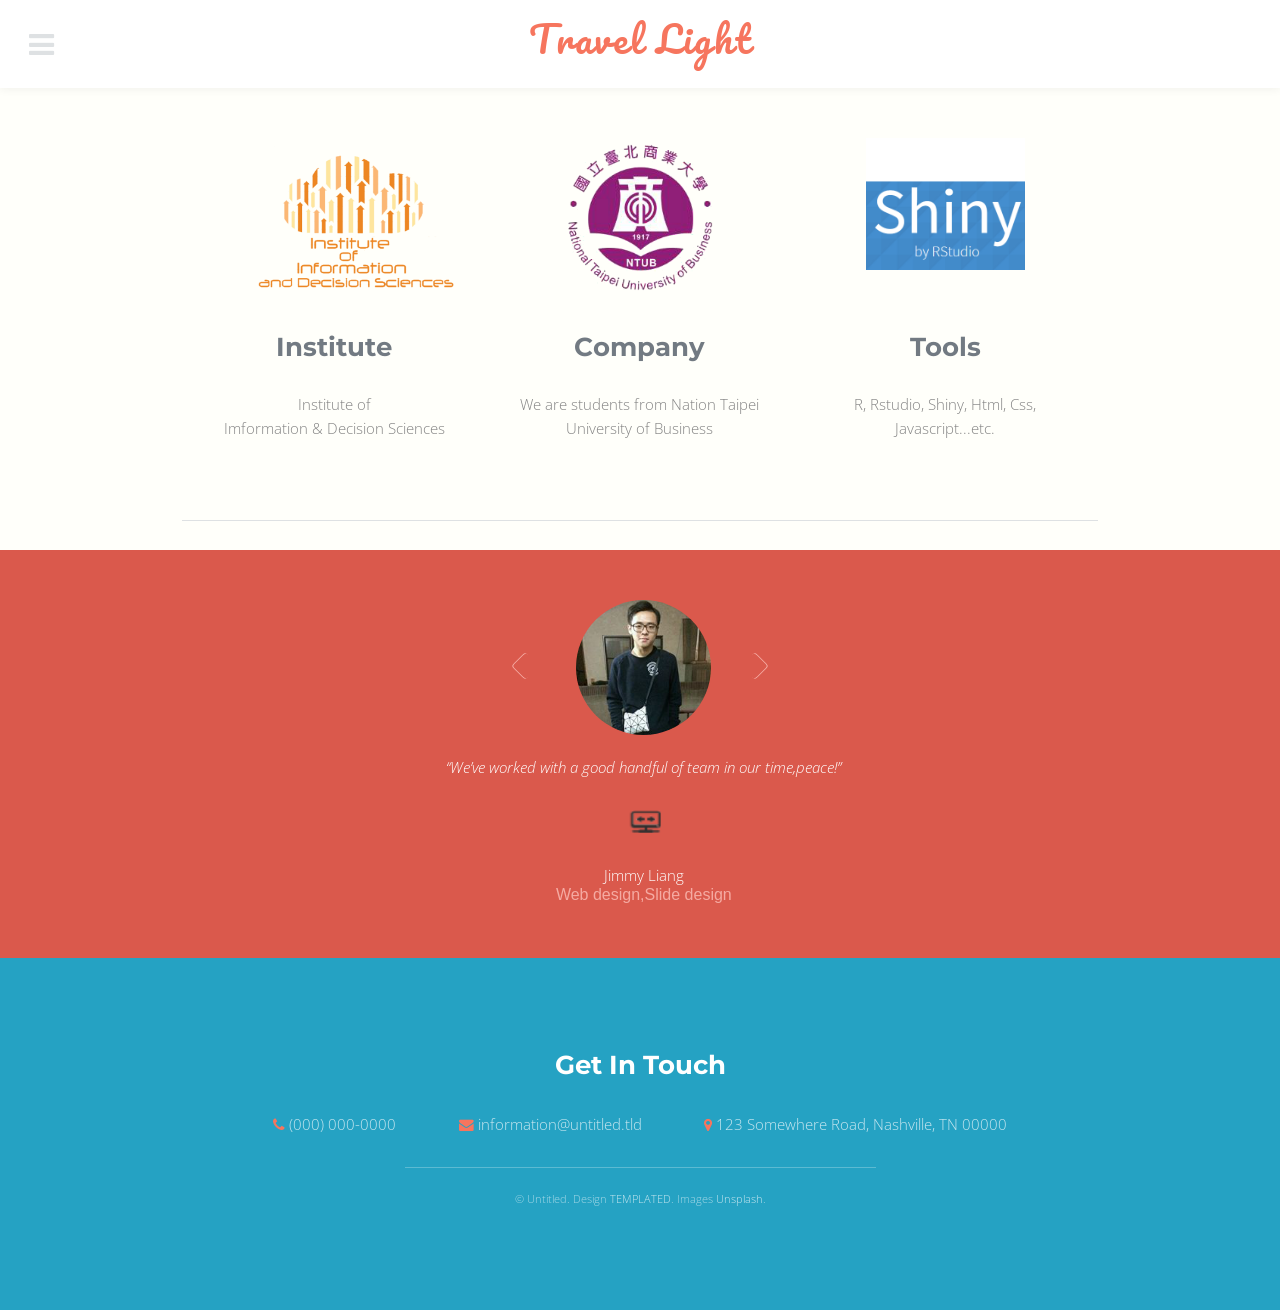
==== commit 849ccf48: "20161221 aboutus" ====
--- a/AboutUs.html
+++ b/AboutUs.html
@@ -134,10 +134,7 @@
 				<nav class="left">
 					<a href="#menu"><span>Menu</span></a>
 				</nav>
-				<a href="index.html" class="logo">Abou Us</a>
-				<nav class="right">
-					<a href="#" class="button alt">Log in</a>
-				</nav>
+				<a href="index.html" class="logo">Travel Light</a>
 			</header>
 
 		<!-- Menu -->
